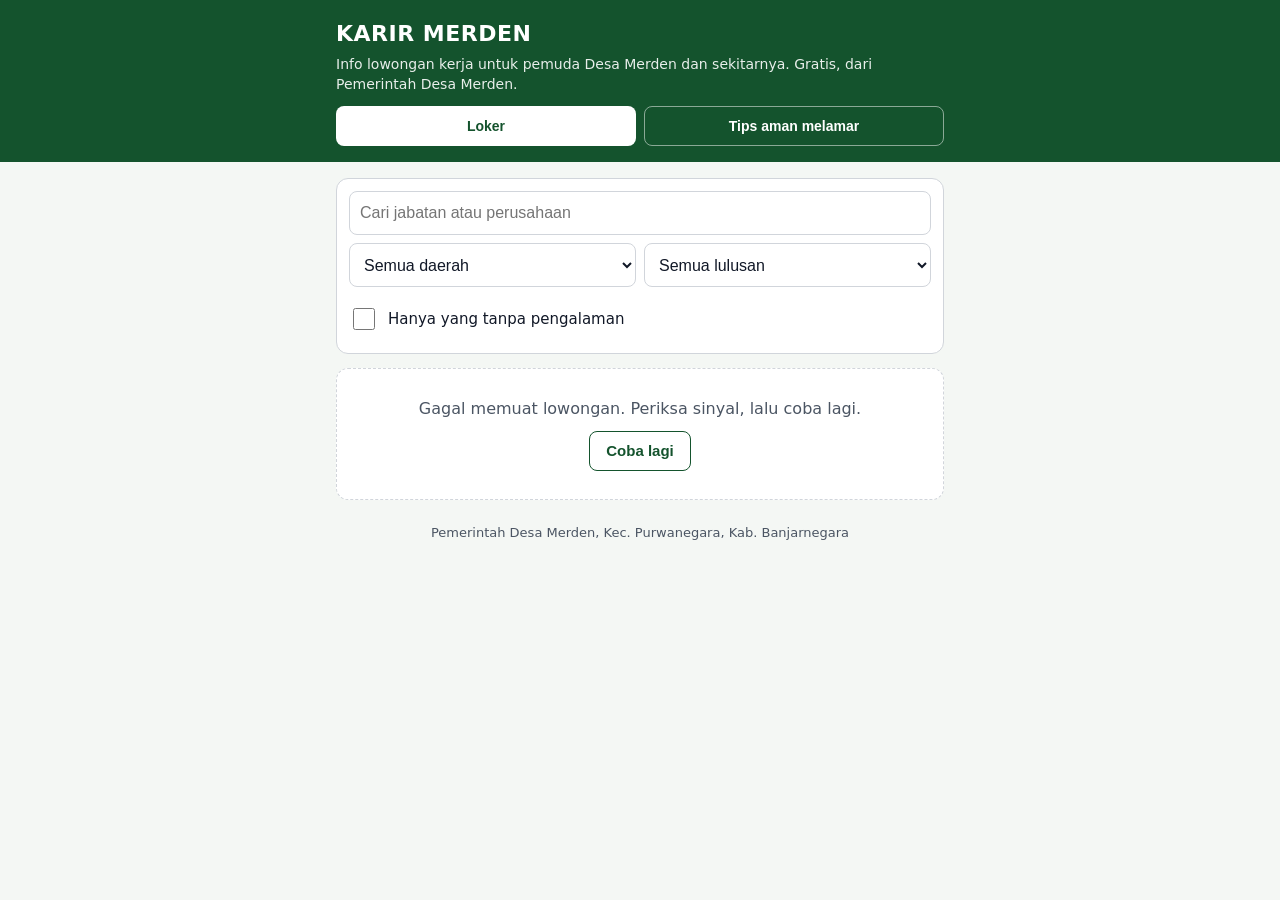
==== index.html @ e1e3664a "Frontend KARIR MERDEN untuk GitHub Pages Halaman statis (index.html, style.css, app.js) yang membaca" ====
<!DOCTYPE html>
<html lang="id">
<head>
  <meta charset="utf-8">
  <meta name="viewport" content="width=device-width, initial-scale=1">
  <title>KARIR MERDEN – Info Loker Pemuda Desa Merden</title>
  <meta name="description" content="Info lowongan kerja untuk pemuda Desa Merden dan sekitarnya. Gratis, dari Pemerintah Desa Merden.">
  <meta name="theme-color" content="#14532d">
  <meta property="og:title" content="KARIR MERDEN – Info Loker Pemuda Desa Merden">
  <meta property="og:description" content="Lowongan kerja Banjarnegara, Purbalingga, Banyumas, dan sekitarnya. Dicek admin desa, gratis.">
  <link rel="stylesheet" href="style.css">
</head>
<body>
  <header>
    <div class="wrap">
      <h1 id="nama">KARIR MERDEN</h1>
      <p>Info lowongan kerja untuk pemuda Desa Merden dan sekitarnya. Gratis, dari Pemerintah Desa Merden.</p>
      <div class="nav">
        <button type="button" id="navLoker" class="on">Loker</button>
        <button type="button" id="navTips">Tips aman melamar</button>
      </div>
    </div>
  </header>

  <main class="wrap">
    <!-- DAFTAR -->
    <section id="vList">
      <div class="filters" role="search">
        <input type="search" id="q" placeholder="Cari jabatan atau perusahaan" aria-label="Cari jabatan atau perusahaan">
        <div class="frow">
          <select id="fKab" aria-label="Kabupaten"><option value="">Semua daerah</option></select>
          <select id="fEdu" aria-label="Lulusan saya"><option value="">Semua lulusan</option></select>
        </div>
        <label class="check"><input type="checkbox" id="fTanpa"> Hanya yang tanpa pengalaman</label>
      </div>
      <div id="count" class="count"></div>
      <div id="list"><div class="loading">Memuat lowongan…</div></div>
    </section>

    <!-- DETAIL -->
    <section id="vDetail" class="hidden">
      <button type="button" class="back" id="backBtn">‹ Kembali ke daftar loker</button>
      <div id="detail"></div>
    </section>

    <!-- TIPS -->
    <section id="vTips" class="hidden">
      <div class="tips">
        <h2>Tips aman melamar kerja</h2>
        <p>Lowongan asli <b>tidak pernah</b> meminta uang dari pelamar. Waspadai 5 ciri lowongan palsu ini:</p>
        <ol>
          <li>Meminta biaya pendaftaran, pelatihan, seragam, medical check-up, atau tiket perjalanan.</li>
          <li>Gaji sangat besar untuk syarat yang sangat mudah.</li>
          <li>Hanya ada nomor WA, tanpa nama perusahaan dan alamat yang jelas.</li>
          <li>Langsung "diterima" tanpa wawancara, lalu didesak cepat transfer.</li>
          <li>Diminta mengirim foto KTP, KK, atau data rekening sebelum ada wawancara resmi.</li>
        </ol>
        <p>Untuk kerja ke luar negeri, pastikan melalui perusahaan penempatan resmi (P3MI) dan cek ke Dinas Tenaga Kerja.</p>
        <p><b>Ragu dengan sebuah lowongan?</b> Tekan tombol "Laporkan lowongan ini" di halaman detail, atau tanyakan ke kantor desa.</p>
        <p><b>Dinas Tenaga Kerja Kabupaten Banjarnegara</b><br>
          Jl. Letjend Suprapto No. 234A Semampir, Banjarnegara<br>
          Telp. (0286) 591012<br>
          Layanan Kartu Kuning (AK-1) tersedia lewat SIAPKerja.</p>
      </div>
    </section>

    <footer>Pemerintah Desa Merden, Kec. Purwanegara, Kab. Banjarnegara</footer>
  </main>

  <script src="config.js"></script>
  <script src="app.js"></script>
</body>
</html>
---- style.css ----
:root {
  --hijau: #14532d; --hijau2: #166534; --hijau-muda: #dcfce7; --latar: #f4f7f4;
  --teks: #111827; --teks2: #4b5563; --garis: #d1d5db; --merah: #b91c1c; --kuning: #fef3c7;
}
* { box-sizing: border-box; }
html, body { margin: 0; background: var(--latar); color: var(--teks);
  font-family: system-ui, -apple-system, "Segoe UI", Roboto, Arial, sans-serif; font-size: 16px; line-height: 1.45; }
a { color: var(--hijau2); }
.wrap { max-width: 640px; margin: 0 auto; padding: 0 16px 40px; }

header { background: var(--hijau); color: #fff; padding: 18px 16px 16px; }
header .wrap { padding-bottom: 0; }
header h1 { margin: 0; font-size: 22px; letter-spacing: .5px; }
header p { margin: 4px 0 0; font-size: 14px; opacity: .9; }
.nav { display: flex; gap: 8px; margin-top: 12px; }
.nav button { flex: 1; min-height: 40px; border: 1px solid rgba(255,255,255,.5); background: transparent; color: #fff;
  border-radius: 8px; font-size: 14px; font-weight: 600; cursor: pointer; }
.nav button.on { background: #fff; color: var(--hijau); }

.filters { background: #fff; border: 1px solid var(--garis); border-radius: 12px; padding: 12px; margin-top: 16px; }
.filters input[type=search], .filters select { width: 100%; min-height: 44px; font-size: 16px; padding: 8px 10px;
  border: 1px solid var(--garis); border-radius: 8px; background: #fff; color: var(--teks); }
.frow { display: flex; gap: 8px; margin-top: 8px; }
.frow > * { flex: 1; min-width: 0; }
.check { display: flex; align-items: center; gap: 10px; margin-top: 10px; min-height: 44px; font-size: 15px; cursor: pointer; }
.check input { width: 22px; height: 22px; accent-color: var(--hijau); }

.count { margin: 14px 2px 8px; color: var(--teks2); font-size: 14px; }
.card { display: block; width: 100%; text-align: left; background: #fff; border: 1px solid var(--garis); border-radius: 14px;
  padding: 14px 16px; margin-bottom: 12px; cursor: pointer; font: inherit; color: inherit;
  box-shadow: 0 1px 2px rgba(17, 24, 39, .06); transition: transform .12s ease, box-shadow .12s ease;
  -webkit-tap-highlight-color: transparent; }
.card:active { transform: scale(.985); background: #f9fafb; box-shadow: none; }
.card .more { margin-top: 10px; padding-top: 10px; border-top: 1px solid #eef0f2; color: var(--hijau2);
  font-size: 15px; font-weight: 600; display: flex; align-items: center; justify-content: space-between; gap: 8px; }
.views { display: inline-flex; align-items: center; gap: 5px; color: var(--teks2); font-size: 14px; font-weight: 400; white-space: nowrap; }
.views svg { width: 16px; height: 16px; flex: none; }
.detail .views { margin-top: 8px; font-size: 15px; }
.card h2 { margin: 0; font-size: 17px; line-height: 1.3; }
.card .co { margin-top: 2px; color: var(--teks2); }
.card .meta { margin-top: 6px; font-size: 15px; }
.card .gaji { margin-top: 4px; font-weight: 600; color: var(--hijau2); }
.card .gaji.none { font-weight: 400; color: var(--teks2); }
.badges { display: flex; flex-wrap: wrap; gap: 6px; margin-top: 8px; }
.badge { font-size: 13px; padding: 2px 8px; border-radius: 999px; border: 1px solid var(--garis); background: #f9fafb; }
.badge.baru { background: var(--hijau-muda); border-color: #86efac; color: var(--hijau); }
.badge.tutup { background: var(--kuning); border-color: #fcd34d; color: #92400e; }

.detail { background: #fff; border: 1px solid var(--garis); border-radius: 12px; padding: 16px; margin-top: 16px; }
.back { min-height: 44px; border: 0; background: none; color: var(--hijau2); font-size: 16px; font-weight: 600; padding: 0; cursor: pointer; margin-top: 10px; }
.detail h2 { margin: 0; font-size: 21px; line-height: 1.3; }
.detail .co { color: var(--teks2); margin-top: 2px; font-size: 17px; }
dl { margin: 14px 0 0; display: grid; grid-template-columns: 120px 1fr; gap: 6px 10px; }
dt { color: var(--teks2); font-size: 15px; }
dd { margin: 0; font-weight: 600; overflow-wrap: anywhere; }
.sec { margin-top: 16px; }
.sec h3 { margin: 0 0 6px; font-size: 16px; }
.ringkas { white-space: pre-line; }
.sumber { margin-top: 16px; padding: 10px 12px; border-radius: 8px; background: #f9fafb; border: 1px solid var(--garis); font-size: 15px; overflow-wrap: anywhere; }
.sumber b { color: var(--hijau); }
.actions { display: grid; gap: 10px; margin-top: 16px; }
.btn { display: flex; align-items: center; justify-content: center; min-height: 48px; border-radius: 10px; font-size: 16px; font-weight: 700;
  text-decoration: none; border: 0; cursor: pointer; padding: 0 12px; text-align: center; }
.btn.lamar { background: var(--hijau); color: #fff; }
.btn.share { background: #fff; color: var(--hijau); border: 2px solid var(--hijau); }
.btn.lapor { background: #fff; color: var(--merah); border: 1px solid #fca5a5; min-height: 44px; font-size: 15px; font-weight: 600; }
.note { margin-top: 14px; font-size: 14px; color: var(--teks2); }
.note strong { color: var(--merah); }

.empty, .loading, .error { text-align: center; padding: 28px 12px; color: var(--teks2); background: #fff;
  border: 1px dashed var(--garis); border-radius: 12px; margin-top: 12px; }
.error button { margin-top: 10px; min-height: 40px; padding: 0 16px; border-radius: 8px; border: 1px solid var(--hijau);
  background: #fff; color: var(--hijau); font-weight: 600; font-size: 15px; cursor: pointer; }
.tips { background: #fff; border: 1px solid var(--garis); border-radius: 12px; padding: 16px; margin-top: 16px; }
.tips h2 { margin: 0 0 8px; font-size: 20px; }
.tips ol { padding-left: 22px; margin: 8px 0; }
.tips li { margin-bottom: 8px; }
footer { text-align: center; font-size: 13px; color: var(--teks2); margin-top: 24px; }
.hidden { display: none !important; }
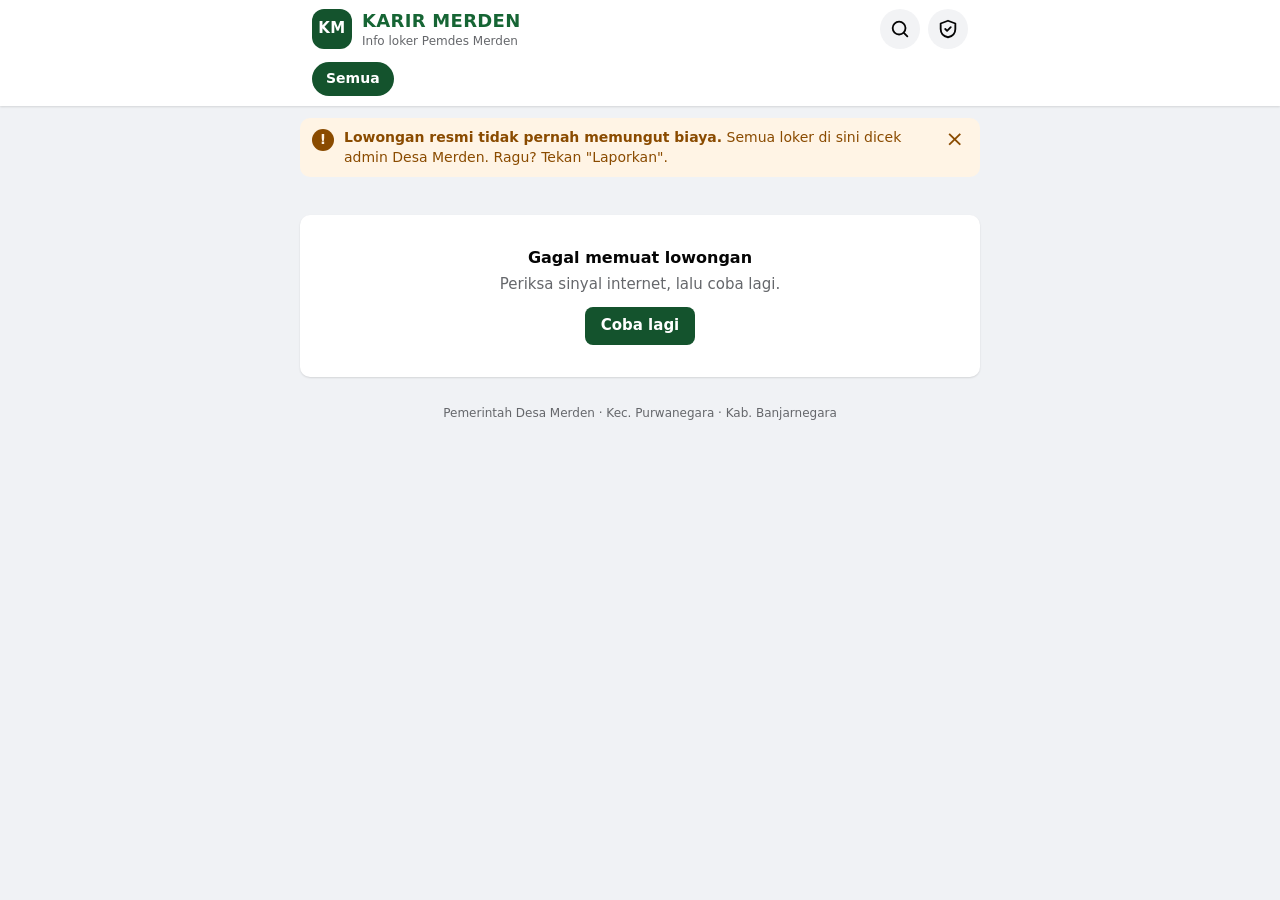
==== commit bb5e0c77: "Tampilan feed ala media sosial dengan foto flyer - Kartu posting: avatar perusahaan, info singkat (l" ====
--- a/index.html
+++ b/index.html
@@ -2,50 +2,69 @@
 <html lang="id">
 <head>
   <meta charset="utf-8">
-  <meta name="viewport" content="width=device-width, initial-scale=1">
+  <meta name="viewport" content="width=device-width, initial-scale=1, viewport-fit=cover">
   <title>KARIR MERDEN – Info Loker Pemuda Desa Merden</title>
   <meta name="description" content="Info lowongan kerja untuk pemuda Desa Merden dan sekitarnya. Gratis, dari Pemerintah Desa Merden.">
-  <meta name="theme-color" content="#14532d">
+  <meta name="theme-color" content="#ffffff" media="(prefers-color-scheme: light)">
+  <meta name="theme-color" content="#18191a" media="(prefers-color-scheme: dark)">
   <meta property="og:title" content="KARIR MERDEN – Info Loker Pemuda Desa Merden">
-  <meta property="og:description" content="Lowongan kerja Banjarnegara, Purbalingga, Banyumas, dan sekitarnya. Dicek admin desa, gratis.">
+  <meta property="og:description" content="Lowongan kerja Banjarnegara, Purbalingga, Banyumas, Kebumen, dan sekitarnya. Dicek admin desa, gratis.">
+  <link rel="icon" href="data:image/svg+xml,%3Csvg xmlns='http://www.w3.org/2000/svg' viewBox='0 0 64 64'%3E%3Crect width='64' height='64' rx='14' fill='%2314532d'/%3E%3Ctext x='32' y='42' font-family='Arial' font-weight='700' font-size='26' fill='white' text-anchor='middle'%3EKM%3C/text%3E%3C/svg%3E">
   <link rel="stylesheet" href="style.css">
 </head>
 <body>
-  <header>
-    <div class="wrap">
-      <h1 id="nama">KARIR MERDEN</h1>
-      <p>Info lowongan kerja untuk pemuda Desa Merden dan sekitarnya. Gratis, dari Pemerintah Desa Merden.</p>
-      <div class="nav">
-        <button type="button" id="navLoker" class="on">Loker</button>
-        <button type="button" id="navTips">Tips aman melamar</button>
+  <header class="topbar">
+    <div class="topbar-in">
+      <button type="button" class="icon-btn back hidden" id="backBtn" aria-label="Kembali ke daftar loker">
+        <svg viewBox="0 0 24 24" aria-hidden="true"><path d="M15 18l-6-6 6-6"/></svg>
+      </button>
+      <a class="brand" href="./" id="brandLink">
+        <span class="logo" aria-hidden="true">KM</span>
+        <span class="brand-text"><b id="nama">KARIR MERDEN</b><small>Info loker Pemdes Merden</small></span>
+      </a>
+      <div class="top-actions">
+        <button type="button" class="icon-btn" id="searchBtn" aria-label="Cari dan saring lowongan" aria-expanded="false" aria-controls="filterPanel">
+          <svg viewBox="0 0 24 24" aria-hidden="true"><circle cx="11" cy="11" r="7"/><path d="M20 20l-3.5-3.5"/></svg>
+        </button>
+        <button type="button" class="icon-btn" id="tipsBtn" aria-label="Tips aman melamar">
+          <svg viewBox="0 0 24 24" aria-hidden="true"><path d="M12 3l8 3v6c0 5-3.5 8-8 9-4.5-1-8-4-8-9V6l8-3z"/><path d="M9 12l2 2 4-4"/></svg>
+        </button>
       </div>
     </div>
+    <div class="filter-panel hidden" id="filterPanel">
+      <div class="search-box">
+        <svg viewBox="0 0 24 24" aria-hidden="true"><circle cx="11" cy="11" r="7"/><path d="M20 20l-3.5-3.5"/></svg>
+        <input type="search" id="q" placeholder="Cari jabatan atau perusahaan" aria-label="Cari jabatan atau perusahaan" autocomplete="off">
+      </div>
+      <div class="frow">
+        <select id="fEdu" aria-label="Lulusan saya"><option value="">Semua lulusan</option></select>
+        <label class="switch"><input type="checkbox" id="fTanpa"><span>Tanpa pengalaman</span></label>
+      </div>
+    </div>
+    <nav class="chips" id="chips" aria-label="Pilih daerah"></nav>
   </header>
 
-  <main class="wrap">
+  <main class="feed" id="main">
     <!-- DAFTAR -->
     <section id="vList">
-      <div class="filters" role="search">
-        <input type="search" id="q" placeholder="Cari jabatan atau perusahaan" aria-label="Cari jabatan atau perusahaan">
-        <div class="frow">
-          <select id="fKab" aria-label="Kabupaten"><option value="">Semua daerah</option></select>
-          <select id="fEdu" aria-label="Lulusan saya"><option value="">Semua lulusan</option></select>
-        </div>
-        <label class="check"><input type="checkbox" id="fTanpa"> Hanya yang tanpa pengalaman</label>
+      <div class="notice" id="notice">
+        <span class="notice-ic" aria-hidden="true">!</span>
+        <p><b>Lowongan resmi tidak pernah memungut biaya.</b> Semua loker di sini dicek admin Desa Merden. Ragu? Tekan "Laporkan".</p>
+        <button type="button" class="notice-x" id="noticeX" aria-label="Tutup pengumuman">×</button>
       </div>
-      <div id="count" class="count"></div>
-      <div id="list"><div class="loading">Memuat lowongan…</div></div>
+      <div class="count" id="count" aria-live="polite"></div>
+      <div id="list"></div>
+      <div id="sentinel" aria-hidden="true"></div>
     </section>
 
     <!-- DETAIL -->
     <section id="vDetail" class="hidden">
-      <button type="button" class="back" id="backBtn">‹ Kembali ke daftar loker</button>
       <div id="detail"></div>
     </section>
 
     <!-- TIPS -->
     <section id="vTips" class="hidden">
-      <div class="tips">
+      <article class="post tips">
         <h2>Tips aman melamar kerja</h2>
         <p>Lowongan asli <b>tidak pernah</b> meminta uang dari pelamar. Waspadai 5 ciri lowongan palsu ini:</p>
         <ol>
@@ -56,16 +75,24 @@
           <li>Diminta mengirim foto KTP, KK, atau data rekening sebelum ada wawancara resmi.</li>
         </ol>
         <p>Untuk kerja ke luar negeri, pastikan melalui perusahaan penempatan resmi (P3MI) dan cek ke Dinas Tenaga Kerja.</p>
-        <p><b>Ragu dengan sebuah lowongan?</b> Tekan tombol "Laporkan lowongan ini" di halaman detail, atau tanyakan ke kantor desa.</p>
-        <p><b>Dinas Tenaga Kerja Kabupaten Banjarnegara</b><br>
+        <p><b>Ragu dengan sebuah lowongan?</b> Tekan tombol "Laporkan" di lowongan itu, atau tanyakan ke kantor desa.</p>
+        <div class="infobox"><b>Dinas Tenaga Kerja Kabupaten Banjarnegara</b><br>
           Jl. Letjend Suprapto No. 234A Semampir, Banjarnegara<br>
           Telp. (0286) 591012<br>
-          Layanan Kartu Kuning (AK-1) tersedia lewat SIAPKerja.</p>
-      </div>
+          Layanan Kartu Kuning (AK-1) tersedia lewat SIAPKerja.</div>
+      </article>
     </section>
 
-    <footer>Pemerintah Desa Merden, Kec. Purwanegara, Kab. Banjarnegara</footer>
+    <footer>Pemerintah Desa Merden · Kec. Purwanegara · Kab. Banjarnegara</footer>
   </main>
+
+  <!-- FOTO DIPERBESAR -->
+  <div class="lightbox hidden" id="lightbox" role="dialog" aria-modal="true" aria-label="Foto flyer">
+    <button type="button" class="lb-x" id="lbClose" aria-label="Tutup foto">×</button>
+    <img id="lbImg" alt="">
+  </div>
+
+  <div class="toast hidden" id="toast" role="status"></div>
 
   <script src="config.js"></script>
   <script src="app.js"></script>
--- a/style.css
+++ b/style.css
@@ -1,79 +1,157 @@
+/* KARIR MERDEN — tampilan feed */
 :root {
-  --hijau: #14532d; --hijau2: #166534; --hijau-muda: #dcfce7; --latar: #f4f7f4;
-  --teks: #111827; --teks2: #4b5563; --garis: #d1d5db; --merah: #b91c1c; --kuning: #fef3c7;
+  --bg: #f0f2f5; --card: #ffffff; --line: #e4e6eb; --line2: #ced0d4;
+  --text: #050505; --text2: #65676b; --hover: #f2f3f5;
+  --brand: #14532d; --brand2: #166534; --brand-soft: #e7f5ec; --brand-on: #ffffff;
+  --warn-bg: #fff4e5; --warn-tx: #8a4b00; --danger: #c0262d; --danger-soft: #fdecec;
+  --media-bg: #f0f2f5; --shadow: 0 1px 2px rgba(0, 0, 0, .12);
+  --radius: 10px;
+  color-scheme: light;
 }
+@media (prefers-color-scheme: dark) {
+  :root:not([data-theme="light"]) {
+    --bg: #18191a; --card: #242526; --line: #3a3b3c; --line2: #4e4f50;
+    --text: #e4e6eb; --text2: #b0b3b8; --hover: #3a3b3c;
+    --brand: #2f9e5b; --brand2: #4cc27a; --brand-soft: #1f3a2a; --brand-on: #ffffff;
+    --warn-bg: #3a2c12; --warn-tx: #f4c47a; --danger: #f2777a; --danger-soft: #3d2324;
+    --media-bg: #18191a; --shadow: 0 1px 2px rgba(0, 0, 0, .4);
+    color-scheme: dark;
+  }
+}
+:root[data-theme="dark"] {
+  --bg: #18191a; --card: #242526; --line: #3a3b3c; --line2: #4e4f50;
+  --text: #e4e6eb; --text2: #b0b3b8; --hover: #3a3b3c;
+  --brand: #2f9e5b; --brand2: #4cc27a; --brand-soft: #1f3a2a; --brand-on: #ffffff;
+  --warn-bg: #3a2c12; --warn-tx: #f4c47a; --danger: #f2777a; --danger-soft: #3d2324;
+  --media-bg: #18191a; --shadow: 0 1px 2px rgba(0, 0, 0, .4);
+  color-scheme: dark;
+}
+
 * { box-sizing: border-box; }
-html, body { margin: 0; background: var(--latar); color: var(--teks);
-  font-family: system-ui, -apple-system, "Segoe UI", Roboto, Arial, sans-serif; font-size: 16px; line-height: 1.45; }
-a { color: var(--hijau2); }
-.wrap { max-width: 640px; margin: 0 auto; padding: 0 16px 40px; }
+html, body { margin: 0; }
+body { background: var(--bg); color: var(--text); font: 15px/1.4 system-ui, -apple-system, "Segoe UI", Roboto, Arial, sans-serif;
+  -webkit-font-smoothing: antialiased; -webkit-tap-highlight-color: transparent; }
+a { color: var(--brand2); }
+button { font: inherit; color: inherit; }
+svg { width: 22px; height: 22px; fill: none; stroke: currentColor; stroke-width: 2; stroke-linecap: round; stroke-linejoin: round; flex: none; }
+.hidden { display: none !important; }
 
-header { background: var(--hijau); color: #fff; padding: 18px 16px 16px; }
-header .wrap { padding-bottom: 0; }
-header h1 { margin: 0; font-size: 22px; letter-spacing: .5px; }
-header p { margin: 4px 0 0; font-size: 14px; opacity: .9; }
-.nav { display: flex; gap: 8px; margin-top: 12px; }
-.nav button { flex: 1; min-height: 40px; border: 1px solid rgba(255,255,255,.5); background: transparent; color: #fff;
-  border-radius: 8px; font-size: 14px; font-weight: 600; cursor: pointer; }
-.nav button.on { background: #fff; color: var(--hijau); }
+/* ---------- Bilah atas ---------- */
+.topbar { position: sticky; top: 0; z-index: 20; background: var(--card); box-shadow: var(--shadow); }
+.topbar-in { max-width: 680px; margin: 0 auto; display: flex; align-items: center; gap: 8px; padding: 8px 12px; min-height: 56px; }
+.brand { display: flex; align-items: center; gap: 10px; text-decoration: none; color: var(--text); min-width: 0; flex: 1; }
+.logo { width: 40px; height: 40px; border-radius: 12px; background: var(--brand); color: #fff; display: grid; place-items: center;
+  font-weight: 800; letter-spacing: .5px; flex: none; }
+.brand-text { display: flex; flex-direction: column; min-width: 0; }
+.brand-text b { font-size: 18px; letter-spacing: .3px; color: var(--brand2); white-space: nowrap; }
+.brand-text small { color: var(--text2); font-size: 12px; white-space: nowrap; overflow: hidden; text-overflow: ellipsis; }
+.top-actions { display: flex; gap: 8px; }
+.icon-btn { width: 40px; height: 40px; border-radius: 50%; border: 0; background: var(--hover); display: grid; place-items: center; cursor: pointer; }
+.icon-btn[aria-expanded="true"], .icon-btn.on { background: var(--brand-soft); color: var(--brand2); }
+.icon-btn.back { background: none; }
 
-.filters { background: #fff; border: 1px solid var(--garis); border-radius: 12px; padding: 12px; margin-top: 16px; }
-.filters input[type=search], .filters select { width: 100%; min-height: 44px; font-size: 16px; padding: 8px 10px;
-  border: 1px solid var(--garis); border-radius: 8px; background: #fff; color: var(--teks); }
-.frow { display: flex; gap: 8px; margin-top: 8px; }
-.frow > * { flex: 1; min-width: 0; }
-.check { display: flex; align-items: center; gap: 10px; margin-top: 10px; min-height: 44px; font-size: 15px; cursor: pointer; }
-.check input { width: 22px; height: 22px; accent-color: var(--hijau); }
+.filter-panel { max-width: 680px; margin: 0 auto; padding: 0 12px 8px; }
+.search-box { display: flex; align-items: center; gap: 8px; background: var(--hover); border-radius: 999px; padding: 0 14px; height: 42px; color: var(--text2); }
+.search-box input { flex: 1; min-width: 0; border: 0; background: transparent; color: var(--text); font-size: 16px; outline: none; height: 100%; }
+.frow { display: flex; gap: 8px; margin-top: 8px; align-items: center; }
+.frow select { flex: 1; min-width: 0; height: 40px; border-radius: 8px; border: 1px solid var(--line2); background: var(--card); color: var(--text); font-size: 15px; padding: 0 8px; }
+.switch { display: inline-flex; align-items: center; gap: 8px; height: 40px; padding: 0 12px; border-radius: 8px; border: 1px solid var(--line2);
+  cursor: pointer; white-space: nowrap; font-size: 14px; }
+.switch input { width: 18px; height: 18px; accent-color: var(--brand); margin: 0; }
 
-.count { margin: 14px 2px 8px; color: var(--teks2); font-size: 14px; }
-.card { display: block; width: 100%; text-align: left; background: #fff; border: 1px solid var(--garis); border-radius: 14px;
-  padding: 14px 16px; margin-bottom: 12px; cursor: pointer; font: inherit; color: inherit;
-  box-shadow: 0 1px 2px rgba(17, 24, 39, .06); transition: transform .12s ease, box-shadow .12s ease;
-  -webkit-tap-highlight-color: transparent; }
-.card:active { transform: scale(.985); background: #f9fafb; box-shadow: none; }
-.card .more { margin-top: 10px; padding-top: 10px; border-top: 1px solid #eef0f2; color: var(--hijau2);
-  font-size: 15px; font-weight: 600; display: flex; align-items: center; justify-content: space-between; gap: 8px; }
-.views { display: inline-flex; align-items: center; gap: 5px; color: var(--teks2); font-size: 14px; font-weight: 400; white-space: nowrap; }
-.views svg { width: 16px; height: 16px; flex: none; }
-.detail .views { margin-top: 8px; font-size: 15px; }
-.card h2 { margin: 0; font-size: 17px; line-height: 1.3; }
-.card .co { margin-top: 2px; color: var(--teks2); }
-.card .meta { margin-top: 6px; font-size: 15px; }
-.card .gaji { margin-top: 4px; font-weight: 600; color: var(--hijau2); }
-.card .gaji.none { font-weight: 400; color: var(--teks2); }
-.badges { display: flex; flex-wrap: wrap; gap: 6px; margin-top: 8px; }
-.badge { font-size: 13px; padding: 2px 8px; border-radius: 999px; border: 1px solid var(--garis); background: #f9fafb; }
-.badge.baru { background: var(--hijau-muda); border-color: #86efac; color: var(--hijau); }
-.badge.tutup { background: var(--kuning); border-color: #fcd34d; color: #92400e; }
+.chips { max-width: 680px; margin: 0 auto; display: flex; gap: 8px; overflow-x: auto; padding: 4px 12px 10px; scrollbar-width: none; }
+.chips::-webkit-scrollbar { display: none; }
+.chip { flex: none; height: 34px; padding: 0 14px; border-radius: 999px; border: 0; background: var(--hover); color: var(--text);
+  font-weight: 600; font-size: 14px; cursor: pointer; }
+.chip.on { background: var(--brand); color: var(--brand-on); }
 
-.detail { background: #fff; border: 1px solid var(--garis); border-radius: 12px; padding: 16px; margin-top: 16px; }
-.back { min-height: 44px; border: 0; background: none; color: var(--hijau2); font-size: 16px; font-weight: 600; padding: 0; cursor: pointer; margin-top: 10px; }
-.detail h2 { margin: 0; font-size: 21px; line-height: 1.3; }
-.detail .co { color: var(--teks2); margin-top: 2px; font-size: 17px; }
-dl { margin: 14px 0 0; display: grid; grid-template-columns: 120px 1fr; gap: 6px 10px; }
-dt { color: var(--teks2); font-size: 15px; }
-dd { margin: 0; font-weight: 600; overflow-wrap: anywhere; }
-.sec { margin-top: 16px; }
-.sec h3 { margin: 0 0 6px; font-size: 16px; }
-.ringkas { white-space: pre-line; }
-.sumber { margin-top: 16px; padding: 10px 12px; border-radius: 8px; background: #f9fafb; border: 1px solid var(--garis); font-size: 15px; overflow-wrap: anywhere; }
-.sumber b { color: var(--hijau); }
-.actions { display: grid; gap: 10px; margin-top: 16px; }
-.btn { display: flex; align-items: center; justify-content: center; min-height: 48px; border-radius: 10px; font-size: 16px; font-weight: 700;
-  text-decoration: none; border: 0; cursor: pointer; padding: 0 12px; text-align: center; }
-.btn.lamar { background: var(--hijau); color: #fff; }
-.btn.share { background: #fff; color: var(--hijau); border: 2px solid var(--hijau); }
-.btn.lapor { background: #fff; color: var(--merah); border: 1px solid #fca5a5; min-height: 44px; font-size: 15px; font-weight: 600; }
-.note { margin-top: 14px; font-size: 14px; color: var(--teks2); }
-.note strong { color: var(--merah); }
+/* ---------- Feed ---------- */
+.feed { max-width: 680px; margin: 0 auto; padding: 12px 0 32px; }
+.count { color: var(--text2); font-size: 13px; margin: 2px 16px 8px; min-height: 18px; }
+.notice { display: flex; gap: 10px; align-items: flex-start; background: var(--warn-bg); color: var(--warn-tx); border-radius: var(--radius);
+  padding: 10px 12px; margin: 0 12px 12px; font-size: 14px; }
+.notice p { margin: 0; flex: 1; }
+.notice-ic { width: 22px; height: 22px; border-radius: 50%; background: var(--warn-tx); color: var(--warn-bg); display: grid; place-items: center;
+  font-weight: 800; font-size: 14px; flex: none; margin-top: 1px; }
+.notice-x { border: 0; background: none; color: inherit; font-size: 22px; line-height: 1; cursor: pointer; padding: 0 4px; }
 
-.empty, .loading, .error { text-align: center; padding: 28px 12px; color: var(--teks2); background: #fff;
-  border: 1px dashed var(--garis); border-radius: 12px; margin-top: 12px; }
-.error button { margin-top: 10px; min-height: 40px; padding: 0 16px; border-radius: 8px; border: 1px solid var(--hijau);
-  background: #fff; color: var(--hijau); font-weight: 600; font-size: 15px; cursor: pointer; }
-.tips { background: #fff; border: 1px solid var(--garis); border-radius: 12px; padding: 16px; margin-top: 16px; }
+.post { background: var(--card); box-shadow: var(--shadow); margin: 0 0 12px; overflow: hidden; }
+@media (min-width: 700px) { .post, .notice { border-radius: var(--radius); margin-left: 0; margin-right: 0; } }
+.post-h { display: flex; gap: 10px; align-items: center; padding: 12px 16px 0; }
+.ava { width: 40px; height: 40px; border-radius: 50%; display: grid; place-items: center; color: #fff; font-weight: 700; font-size: 15px; flex: none; }
+.post-h .who { min-width: 0; flex: 1; }
+.post-h .co { font-weight: 600; font-size: 15px; display: flex; align-items: center; gap: 4px; min-width: 0; }
+.post-h .co span { white-space: nowrap; overflow: hidden; text-overflow: ellipsis; }
+.post-h .co svg { width: 16px; height: 16px; color: var(--brand2); stroke-width: 2.5; }
+.post-h .sub { color: var(--text2); font-size: 13px; }
+.post-b { padding: 10px 16px 12px; }
+.post-b h2 { margin: 0 0 8px; font-size: 18px; line-height: 1.3; }
+.facts { display: flex; flex-wrap: wrap; gap: 6px; margin-bottom: 8px; }
+.fact { display: inline-flex; align-items: center; gap: 5px; font-size: 13px; padding: 4px 10px; border-radius: 999px; background: var(--hover); color: var(--text); }
+.fact svg { width: 15px; height: 15px; color: var(--text2); }
+.fact.money { background: var(--brand-soft); color: var(--brand2); font-weight: 600; }
+.fact.money svg { color: var(--brand2); }
+.fact.hot { background: var(--danger-soft); color: var(--danger); font-weight: 600; }
+.fact.hot svg { color: var(--danger); }
+.fact.new { background: var(--brand); color: #fff; font-weight: 700; }
+.ring { margin: 0; padding-left: 18px; }
+.ring li { margin: 2px 0; }
+.ring.clamp { max-height: 4.4em; overflow: hidden; -webkit-mask-image: linear-gradient(#000 60%, transparent); mask-image: linear-gradient(#000 60%, transparent); }
+.more-btn { border: 0; background: none; color: var(--text2); font-weight: 600; padding: 2px 0; cursor: pointer; }
+
+.media { display: block; width: 100%; border: 0; padding: 0; background: var(--media-bg); cursor: zoom-in; border-top: 1px solid var(--line); border-bottom: 1px solid var(--line); }
+.media img { display: block; width: 100%; height: auto; max-height: 680px; object-fit: contain; min-height: 160px; }
+
+.stats { display: flex; justify-content: space-between; gap: 8px; padding: 8px 16px; color: var(--text2); font-size: 13px; }
+.stats span { display: inline-flex; align-items: center; gap: 5px; }
+.stats svg { width: 15px; height: 15px; }
+.actions { display: grid; grid-template-columns: repeat(3, 1fr); border-top: 1px solid var(--line); margin: 0 12px; padding: 4px 0; }
+.act { display: flex; align-items: center; justify-content: center; gap: 6px; height: 40px; border: 0; background: none; border-radius: 6px;
+  color: var(--text2); font-weight: 600; font-size: 14px; cursor: pointer; text-decoration: none; }
+.act:hover { background: var(--hover); }
+.act svg { width: 20px; height: 20px; }
+.act.primary { color: var(--brand2); }
+
+/* ---------- Detail ---------- */
+.dl { display: grid; grid-template-columns: 110px 1fr; gap: 8px 10px; margin: 12px 0 0; padding: 12px; border-radius: 8px; background: var(--hover); font-size: 14px; }
+.dl dt { color: var(--text2); margin: 0; }
+.dl dd { margin: 0; font-weight: 600; overflow-wrap: anywhere; }
+.infobox { margin-top: 12px; padding: 10px 12px; border-radius: 8px; border: 1px solid var(--line); font-size: 14px; overflow-wrap: anywhere; }
+.infobox b { color: var(--brand2); }
+.big-actions { display: grid; gap: 8px; padding: 0 16px 16px; }
+.btn { display: flex; align-items: center; justify-content: center; gap: 8px; min-height: 46px; border-radius: 8px; border: 0; font-weight: 700;
+  font-size: 15px; text-decoration: none; cursor: pointer; padding: 0 12px; text-align: center; }
+.btn.lamar { background: var(--brand); color: #fff; }
+.btn.share { background: var(--hover); color: var(--text); }
+.btn.lapor { background: none; color: var(--danger); border: 1px solid var(--line2); min-height: 42px; font-weight: 600; }
+.legal { margin: 0; padding: 0 16px 16px; font-size: 13px; color: var(--text2); }
+.legal strong { color: var(--danger); }
+
+/* ---------- Status ---------- */
+.empty { text-align: center; padding: 32px 16px; color: var(--text2); }
+.empty b { display: block; color: var(--text); font-size: 16px; margin-bottom: 4px; }
+.empty button { margin-top: 12px; height: 38px; padding: 0 16px; border-radius: 8px; border: 0; background: var(--brand); color: #fff; font-weight: 600; cursor: pointer; }
+.skel { padding: 12px 16px 16px; }
+.sk { background: var(--hover); border-radius: 6px; animation: pulse 1.2s ease-in-out infinite; }
+.sk-row { display: flex; gap: 10px; align-items: center; }
+.sk-ava { width: 40px; height: 40px; border-radius: 50%; }
+.sk-line { height: 12px; margin-top: 8px; }
+.sk-media { height: 220px; margin-top: 12px; border-radius: 0; }
+@keyframes pulse { 50% { opacity: .5; } }
+@media (prefers-reduced-motion: reduce) { .sk { animation: none; } }
+
+.tips { padding: 16px; }
 .tips h2 { margin: 0 0 8px; font-size: 20px; }
-.tips ol { padding-left: 22px; margin: 8px 0; }
-.tips li { margin-bottom: 8px; }
-footer { text-align: center; font-size: 13px; color: var(--teks2); margin-top: 24px; }
-.hidden { display: none !important; }
+.tips ol { padding-left: 22px; }
+.tips li { margin-bottom: 6px; }
+footer { text-align: center; color: var(--text2); font-size: 12px; padding: 16px; }
+
+/* ---------- Foto diperbesar ---------- */
+.lightbox { position: fixed; inset: 0; z-index: 50; background: rgba(0, 0, 0, .92); display: flex; align-items: center; justify-content: center;
+  overflow: auto; touch-action: pinch-zoom; }
+.lightbox img { max-width: 100%; max-height: 100%; object-fit: contain; }
+.lb-x { position: fixed; top: 12px; right: 12px; width: 44px; height: 44px; border-radius: 50%; border: 0; background: rgba(255, 255, 255, .15);
+  color: #fff; font-size: 28px; line-height: 1; cursor: pointer; }
+
+.toast { position: fixed; left: 50%; bottom: 20px; transform: translateX(-50%); z-index: 60; background: #323232; color: #fff;
+  padding: 10px 16px; border-radius: 8px; font-size: 14px; box-shadow: 0 4px 12px rgba(0, 0, 0, .25); max-width: calc(100% - 32px); }
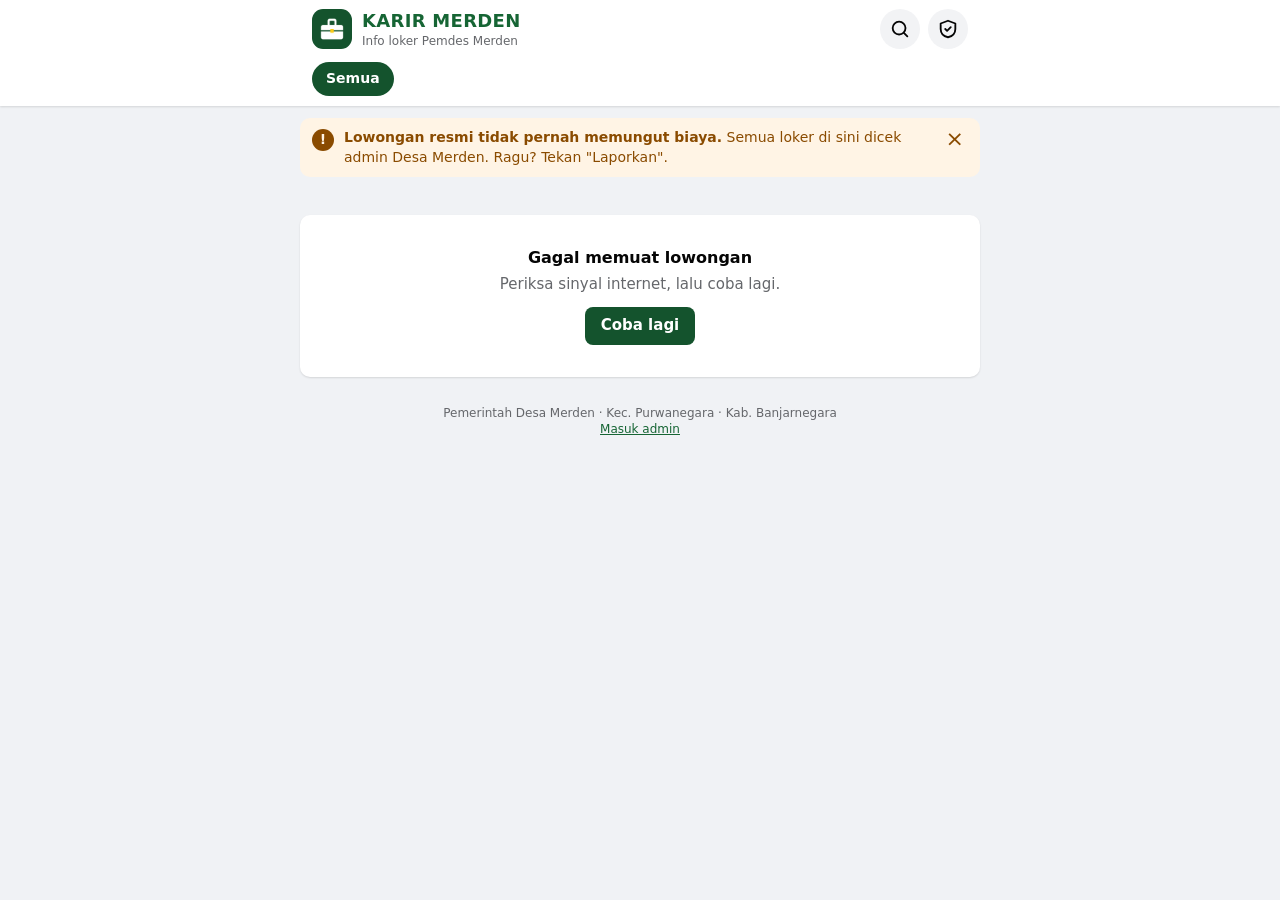
==== commit c0089015: "PWA, halaman admin HP, dan tampilan ala Facebook/Instagram - PWA: manifest, ikon, service worker (te" ====
--- a/index.html
+++ b/index.html
@@ -6,27 +6,36 @@
   <title>KARIR MERDEN – Info Loker Pemuda Desa Merden</title>
   <meta name="description" content="Info lowongan kerja untuk pemuda Desa Merden dan sekitarnya. Gratis, dari Pemerintah Desa Merden.">
   <meta name="theme-color" content="#ffffff" media="(prefers-color-scheme: light)">
-  <meta name="theme-color" content="#18191a" media="(prefers-color-scheme: dark)">
+  <meta name="theme-color" content="#242526" media="(prefers-color-scheme: dark)">
   <meta property="og:title" content="KARIR MERDEN – Info Loker Pemuda Desa Merden">
   <meta property="og:description" content="Lowongan kerja Banjarnegara, Purbalingga, Banyumas, Kebumen, dan sekitarnya. Dicek admin desa, gratis.">
-  <link rel="icon" href="data:image/svg+xml,%3Csvg xmlns='http://www.w3.org/2000/svg' viewBox='0 0 64 64'%3E%3Crect width='64' height='64' rx='14' fill='%2314532d'/%3E%3Ctext x='32' y='42' font-family='Arial' font-weight='700' font-size='26' fill='white' text-anchor='middle'%3EKM%3C/text%3E%3C/svg%3E">
+  <meta property="og:image" content="icons/icon-512.png">
+  <link rel="manifest" href="manifest.webmanifest">
+  <link rel="icon" type="image/png" sizes="192x192" href="icons/icon-192.png">
+  <link rel="apple-touch-icon" href="icons/apple-touch-icon.png">
+  <meta name="apple-mobile-web-app-capable" content="yes">
+  <meta name="apple-mobile-web-app-title" content="Karir Merden">
+  <meta name="apple-mobile-web-app-status-bar-style" content="default">
   <link rel="stylesheet" href="style.css">
 </head>
 <body>
   <header class="topbar">
     <div class="topbar-in">
-      <button type="button" class="icon-btn back hidden" id="backBtn" aria-label="Kembali ke daftar loker">
+      <button type="button" class="icon-btn back hidden" id="backBtn" aria-label="Kembali">
         <svg viewBox="0 0 24 24" aria-hidden="true"><path d="M15 18l-6-6 6-6"/></svg>
       </button>
       <a class="brand" href="./" id="brandLink">
-        <span class="logo" aria-hidden="true">KM</span>
+        <img class="logo" src="icons/icon-192.png" alt="" width="40" height="40">
         <span class="brand-text"><b id="nama">KARIR MERDEN</b><small>Info loker Pemdes Merden</small></span>
       </a>
       <div class="top-actions">
-        <button type="button" class="icon-btn" id="searchBtn" aria-label="Cari dan saring lowongan" aria-expanded="false" aria-controls="filterPanel">
+        <button type="button" class="pill-btn hidden" data-install>
+          <svg viewBox="0 0 24 24" aria-hidden="true"><path d="M12 3v12"/><path d="M7 10l5 5 5-5"/><path d="M5 21h14"/></svg>Pasang
+        </button>
+        <button type="button" class="icon-btn desk" id="searchBtn" aria-label="Cari dan saring lowongan" aria-expanded="false" aria-controls="filterPanel">
           <svg viewBox="0 0 24 24" aria-hidden="true"><circle cx="11" cy="11" r="7"/><path d="M20 20l-3.5-3.5"/></svg>
         </button>
-        <button type="button" class="icon-btn" id="tipsBtn" aria-label="Tips aman melamar">
+        <button type="button" class="icon-btn desk" id="tipsBtn" aria-label="Tips aman melamar">
           <svg viewBox="0 0 24 24" aria-hidden="true"><path d="M12 3l8 3v6c0 5-3.5 8-8 9-4.5-1-8-4-8-9V6l8-3z"/><path d="M9 12l2 2 4-4"/></svg>
         </button>
       </div>
@@ -47,12 +56,21 @@
   <main class="feed" id="main">
     <!-- DAFTAR -->
     <section id="vList">
+      <div class="stories hidden" id="stories" aria-label="Lowongan terbaru"></div>
+
+      <div class="install-card hidden" data-install-wrap>
+        <img src="icons/icon-192.png" alt="" width="48" height="48">
+        <div><b>Pasang Karir Merden di HP</b><span>Buka loker lebih cepat dari layar utama, tanpa unduh dari Play Store.</span></div>
+        <button type="button" class="btn-sm" data-install>Pasang</button>
+        <button type="button" class="notice-x" data-install-x aria-label="Tutup">×</button>
+      </div>
+
       <div class="notice" id="notice">
         <span class="notice-ic" aria-hidden="true">!</span>
         <p><b>Lowongan resmi tidak pernah memungut biaya.</b> Semua loker di sini dicek admin Desa Merden. Ragu? Tekan "Laporkan".</p>
         <button type="button" class="notice-x" id="noticeX" aria-label="Tutup pengumuman">×</button>
       </div>
-      <div class="count" id="count" aria-live="polite"></div>
+      <h1 class="count" id="count" aria-live="polite"></h1>
       <div id="list"></div>
       <div id="sentinel" aria-hidden="true"></div>
     </section>
@@ -83,8 +101,20 @@
       </article>
     </section>
 
-    <footer>Pemerintah Desa Merden · Kec. Purwanegara · Kab. Banjarnegara</footer>
+    <footer>Pemerintah Desa Merden · Kec. Purwanegara · Kab. Banjarnegara<br><a href="admin.html">Masuk admin</a></footer>
   </main>
+
+  <!-- NAVIGASI BAWAH (HP) -->
+  <nav class="bottom-nav" aria-label="Menu utama">
+    <button type="button" data-nav="list" class="on" aria-label="Beranda">
+      <svg viewBox="0 0 24 24" aria-hidden="true"><path d="M3 11l9-7 9 7"/><path d="M5 10v10h5v-6h4v6h5V10"/></svg><span>Beranda</span></button>
+    <button type="button" data-nav="search" aria-label="Cari">
+      <svg viewBox="0 0 24 24" aria-hidden="true"><circle cx="11" cy="11" r="7"/><path d="M20 20l-3.5-3.5"/></svg><span>Cari</span></button>
+    <button type="button" data-nav="saved" aria-label="Tersimpan">
+      <svg viewBox="0 0 24 24" aria-hidden="true"><path d="M6 3h12v18l-6-4-6 4z"/></svg><span>Tersimpan</span><i class="badge hidden" id="savedBadge"></i></button>
+    <button type="button" data-nav="tips" aria-label="Tips aman">
+      <svg viewBox="0 0 24 24" aria-hidden="true"><path d="M12 3l8 3v6c0 5-3.5 8-8 9-4.5-1-8-4-8-9V6l8-3z"/><path d="M9 12l2 2 4-4"/></svg><span>Tips</span></button>
+  </nav>
 
   <!-- FOTO DIPERBESAR -->
   <div class="lightbox hidden" id="lightbox" role="dialog" aria-modal="true" aria-label="Foto flyer">
@@ -92,9 +122,23 @@
     <img id="lbImg" alt="">
   </div>
 
+  <!-- PETUNJUK PASANG DI IPHONE -->
+  <div class="sheet hidden" id="iosHint" role="dialog" aria-modal="true" aria-label="Cara memasang di iPhone">
+    <div class="sheet-in">
+      <b>Pasang di iPhone / iPad</b>
+      <ol>
+        <li>Tekan tombol <b>Bagikan</b> <svg viewBox="0 0 24 24" aria-hidden="true" style="width:18px;height:18px;vertical-align:-3px"><path d="M12 3v12"/><path d="M7 8l5-5 5 5"/><path d="M5 12v8h14v-8"/></svg> di bawah layar Safari.</li>
+        <li>Pilih <b>Tambah ke Layar Utama</b>.</li>
+        <li>Tekan <b>Tambah</b>.</li>
+      </ol>
+      <button type="button" class="btn lamar" data-ios-x>Mengerti</button>
+    </div>
+  </div>
+
   <div class="toast hidden" id="toast" role="status"></div>
 
   <script src="config.js"></script>
+  <script src="pwa.js"></script>
   <script src="app.js"></script>
 </body>
 </html>
--- a/style.css
+++ b/style.css
@@ -40,7 +40,7 @@
 .topbar { position: sticky; top: 0; z-index: 20; background: var(--card); box-shadow: var(--shadow); }
 .topbar-in { max-width: 680px; margin: 0 auto; display: flex; align-items: center; gap: 8px; padding: 8px 12px; min-height: 56px; }
 .brand { display: flex; align-items: center; gap: 10px; text-decoration: none; color: var(--text); min-width: 0; flex: 1; }
-.logo { width: 40px; height: 40px; border-radius: 12px; background: var(--brand); color: #fff; display: grid; place-items: center;
+.logo { width: 40px; height: 40px; border-radius: 11px; display: block;
   font-weight: 800; letter-spacing: .5px; flex: none; }
 .brand-text { display: flex; flex-direction: column; min-width: 0; }
 .brand-text b { font-size: 18px; letter-spacing: .3px; color: var(--brand2); white-space: nowrap; }
@@ -155,3 +155,53 @@
 
 .toast { position: fixed; left: 50%; bottom: 20px; transform: translateX(-50%); z-index: 60; background: #323232; color: #fff;
   padding: 10px 16px; border-radius: 8px; font-size: 14px; box-shadow: 0 4px 12px rgba(0, 0, 0, .25); max-width: calc(100% - 32px); }
+
+/* ---------- Tambahan: PWA, Stories, navigasi bawah, simpan ---------- */
+.pill-btn { display: inline-flex; align-items: center; gap: 6px; height: 36px; padding: 0 14px; border-radius: 999px; border: 0;
+  background: var(--brand); color: #fff; font-weight: 700; font-size: 14px; cursor: pointer; }
+.pill-btn svg { width: 18px; height: 18px; }
+
+.stories { display: flex; gap: 12px; overflow-x: auto; padding: 4px 12px 12px; scrollbar-width: none; scroll-snap-type: x proximity; }
+.stories::-webkit-scrollbar { display: none; }
+.story { flex: none; width: 74px; border: 0; background: none; padding: 0; cursor: pointer; display: flex; flex-direction: column; align-items: center; gap: 5px;
+  scroll-snap-align: start; color: var(--text); }
+.story .ring-o { width: 68px; height: 68px; border-radius: 50%; padding: 3px; background: var(--line2); display: block; }
+.story.fresh .ring-o { background: conic-gradient(from 210deg, #f59e0b, #ef4444, #d946ef, #22c55e, #f59e0b); }
+.story .ring-o > * { width: 100%; height: 100%; border-radius: 50%; border: 3px solid var(--bg); display: grid; place-items: center; object-fit: cover;
+  background: var(--card); color: #fff; font-weight: 700; font-size: 18px; }
+.story small { font-size: 12px; line-height: 1.2; max-width: 74px; overflow: hidden; text-overflow: ellipsis; white-space: nowrap; }
+
+.install-card { display: flex; align-items: center; gap: 12px; background: var(--card); box-shadow: var(--shadow); padding: 12px; margin: 0 0 12px; }
+.install-card img { border-radius: 12px; flex: none; }
+.install-card div { flex: 1; min-width: 0; display: flex; flex-direction: column; font-size: 13px; color: var(--text2); }
+.install-card b { color: var(--text); font-size: 15px; }
+.install-card .notice-x { color: var(--text2); }
+.btn-sm { height: 34px; padding: 0 14px; border-radius: 8px; border: 0; background: var(--brand); color: #fff; font-weight: 700; cursor: pointer; flex: none; }
+@media (min-width: 700px) { .install-card { border-radius: var(--radius); } }
+
+.post-b[data-open] { cursor: pointer; }
+.post-b[data-open]:focus-visible { outline: 2px solid var(--brand2); outline-offset: -2px; }
+.act.saved, .btn.saved { color: var(--brand2); }
+.act.saved svg, .btn.saved svg { fill: currentColor; }
+.two { display: grid; grid-template-columns: 1fr 1fr; gap: 8px; }
+h1.count { font-weight: 600; }
+
+.bottom-nav { display: none; }
+@media (max-width: 699px) {
+  .top-actions .desk { display: none; }
+  body { padding-bottom: calc(60px + env(safe-area-inset-bottom)); }
+  .bottom-nav { display: grid; grid-template-columns: repeat(4, 1fr); position: fixed; left: 0; right: 0; bottom: 0; z-index: 30;
+    background: var(--card); border-top: 1px solid var(--line); padding-bottom: env(safe-area-inset-bottom); }
+  .bottom-nav button { position: relative; height: 58px; border: 0; background: none; display: flex; flex-direction: column; align-items: center;
+    justify-content: center; gap: 2px; color: var(--text2); font-size: 11px; font-weight: 600; cursor: pointer; }
+  .bottom-nav button.on { color: var(--brand2); }
+  .bottom-nav button.on svg { stroke-width: 2.4; }
+  .bottom-nav button.on::before { content: ""; position: absolute; top: 0; left: 25%; right: 25%; height: 3px; border-radius: 0 0 3px 3px; background: var(--brand2); }
+  .bottom-nav .badge { position: absolute; top: 6px; left: calc(50% + 6px); min-width: 18px; height: 18px; padding: 0 5px; border-radius: 9px;
+    background: var(--danger); color: #fff; font-size: 11px; font-style: normal; display: grid; place-items: center; }
+  .toast { bottom: calc(72px + env(safe-area-inset-bottom)); }
+}
+
+.sheet { position: fixed; inset: 0; z-index: 55; background: rgba(0, 0, 0, .45); display: flex; align-items: flex-end; justify-content: center; }
+.sheet-in { width: 100%; max-width: 480px; background: var(--card); border-radius: 16px 16px 0 0; padding: 18px 18px calc(18px + env(safe-area-inset-bottom)); }
+.sheet-in ol { padding-left: 20px; line-height: 1.7; }
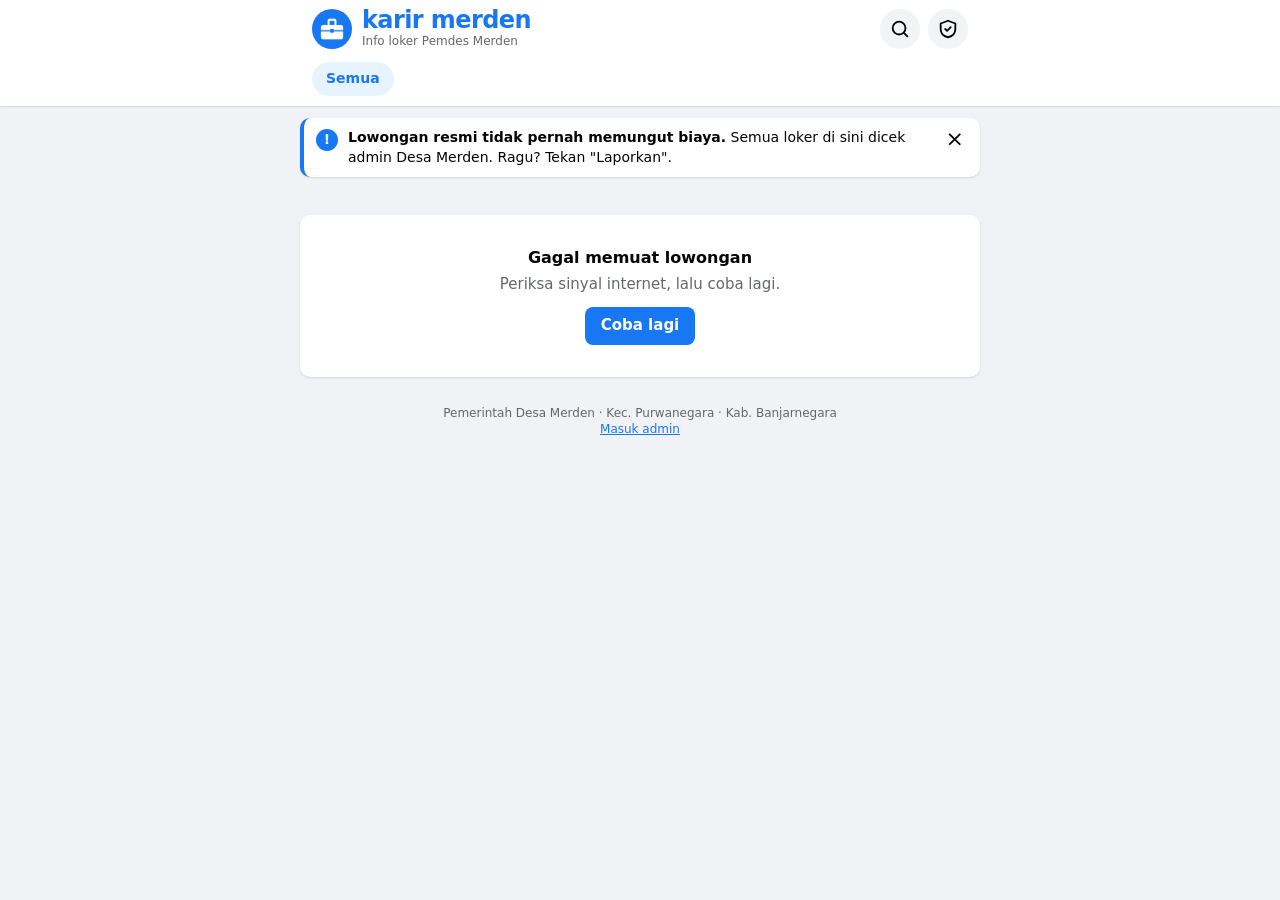
==== commit 265a485b: "Posting bebas foto + caption (tanpa AI) dan tema biru-putih ala Facebook - admin.html: composer sepe" ====
--- a/index.html
+++ b/index.html
@@ -16,7 +16,7 @@
   <meta name="apple-mobile-web-app-capable" content="yes">
   <meta name="apple-mobile-web-app-title" content="Karir Merden">
   <meta name="apple-mobile-web-app-status-bar-style" content="default">
-  <link rel="stylesheet" href="style.css">
+  <link rel="stylesheet" href="style.css?v=20261113d">
 </head>
 <body>
   <header class="topbar">
@@ -137,8 +137,8 @@
 
   <div class="toast hidden" id="toast" role="status"></div>
 
-  <script src="config.js"></script>
-  <script src="pwa.js"></script>
-  <script src="app.js"></script>
+  <script src="config.js?v=20261113d"></script>
+  <script src="pwa.js?v=20261113d"></script>
+  <script src="app.js?v=20261113d"></script>
 </body>
 </html>
--- a/style.css
+++ b/style.css
@@ -1,8 +1,8 @@
-/* KARIR MERDEN — tampilan feed */
+/* KARIR MERDEN — tampilan feed (palet biru-putih ala Facebook) */
 :root {
   --bg: #f0f2f5; --card: #ffffff; --line: #e4e6eb; --line2: #ced0d4;
   --text: #050505; --text2: #65676b; --hover: #f2f3f5;
-  --brand: #14532d; --brand2: #166534; --brand-soft: #e7f5ec; --brand-on: #ffffff;
+  --brand: #1877f2; --brand2: #1877f2; --brand-soft: #e7f3ff; --brand-on: #ffffff;
   --warn-bg: #fff4e5; --warn-tx: #8a4b00; --danger: #c0262d; --danger-soft: #fdecec;
   --media-bg: #f0f2f5; --shadow: 0 1px 2px rgba(0, 0, 0, .12);
   --radius: 10px;
@@ -12,7 +12,7 @@
   :root:not([data-theme="light"]) {
     --bg: #18191a; --card: #242526; --line: #3a3b3c; --line2: #4e4f50;
     --text: #e4e6eb; --text2: #b0b3b8; --hover: #3a3b3c;
-    --brand: #2f9e5b; --brand2: #4cc27a; --brand-soft: #1f3a2a; --brand-on: #ffffff;
+    --brand: #2d88ff; --brand2: #4599ff; --brand-soft: #263951; --brand-on: #ffffff;
     --warn-bg: #3a2c12; --warn-tx: #f4c47a; --danger: #f2777a; --danger-soft: #3d2324;
     --media-bg: #18191a; --shadow: 0 1px 2px rgba(0, 0, 0, .4);
     color-scheme: dark;
@@ -21,7 +21,7 @@
 :root[data-theme="dark"] {
   --bg: #18191a; --card: #242526; --line: #3a3b3c; --line2: #4e4f50;
   --text: #e4e6eb; --text2: #b0b3b8; --hover: #3a3b3c;
-  --brand: #2f9e5b; --brand2: #4cc27a; --brand-soft: #1f3a2a; --brand-on: #ffffff;
+  --brand: #2d88ff; --brand2: #4599ff; --brand-soft: #263951; --brand-on: #ffffff;
   --warn-bg: #3a2c12; --warn-tx: #f4c47a; --danger: #f2777a; --danger-soft: #3d2324;
   --media-bg: #18191a; --shadow: 0 1px 2px rgba(0, 0, 0, .4);
   color-scheme: dark;
@@ -43,7 +43,7 @@
 .logo { width: 40px; height: 40px; border-radius: 11px; display: block;
   font-weight: 800; letter-spacing: .5px; flex: none; }
 .brand-text { display: flex; flex-direction: column; min-width: 0; }
-.brand-text b { font-size: 18px; letter-spacing: .3px; color: var(--brand2); white-space: nowrap; }
+.brand-text b { font-size: 24px; line-height: 1.05; font-weight: 800; letter-spacing: -.6px; color: var(--brand); white-space: nowrap; }
 .brand-text small { color: var(--text2); font-size: 12px; white-space: nowrap; overflow: hidden; text-overflow: ellipsis; }
 .top-actions { display: flex; gap: 8px; }
 .icon-btn { width: 40px; height: 40px; border-radius: 50%; border: 0; background: var(--hover); display: grid; place-items: center; cursor: pointer; }
@@ -205,3 +205,41 @@
 .sheet { position: fixed; inset: 0; z-index: 55; background: rgba(0, 0, 0, .45); display: flex; align-items: flex-end; justify-content: center; }
 .sheet-in { width: 100%; max-width: 480px; background: var(--card); border-radius: 16px 16px 0 0; padding: 18px 18px calc(18px + env(safe-area-inset-bottom)); }
 .sheet-in ol { padding-left: 20px; line-height: 1.7; }
+
+/* ---------- Gaya Facebook: biru-putih ---------- */
+body { font-family: system-ui, -apple-system, "Segoe UI Historic", "Segoe UI", Helvetica, Arial, sans-serif; }
+.brand-text small { font-size: 12px; }
+.chip { background: var(--hover); color: var(--text2); }
+.chip.on { background: var(--brand-soft); color: var(--brand); }
+.icon-btn { color: var(--text); }
+.fact { background: var(--hover); }
+.fact.new { background: var(--brand); color: #fff; }
+.fact.money { background: var(--brand-soft); color: var(--brand); }
+.fact.money svg { color: var(--brand); }
+.post-h .co svg { color: var(--brand); }
+.post-h img.ava { border-radius: 50%; object-fit: cover; }
+.post-h .sub { display: flex; align-items: center; gap: 4px; flex-wrap: wrap; }
+.post-h .sub .globe { width: 12px; height: 12px; stroke-width: 2; color: var(--text2); }
+.post-b.slim { padding: 4px 0 0; }
+.caption { font-size: 15px; line-height: 1.38; white-space: pre-line; overflow-wrap: anywhere; }
+.caption.clamp { display: -webkit-box; -webkit-line-clamp: 5; -webkit-box-orient: vertical; overflow: hidden; }
+.caption a { color: var(--brand); font-weight: 600; text-decoration: none; }
+.more-btn { color: var(--text2); }
+.act.primary { color: var(--brand); }
+.act.saved, .btn.saved { color: var(--brand); }
+.btn.lamar { background: var(--brand); }
+.btn.lamar:hover { filter: brightness(.95); }
+.notice { background: var(--card); color: var(--text); box-shadow: var(--shadow); border-left: 4px solid var(--brand); }
+.notice-ic { background: var(--brand); color: #fff; }
+.story.fresh .ring-o { background: var(--brand); }
+.story .ring-o > * { border-color: var(--card); }
+.stories { background: var(--card); box-shadow: var(--shadow); padding: 12px; margin-bottom: 12px; }
+@media (min-width: 700px) { .stories { border-radius: var(--radius); } }
+.bottom-nav button.on { color: var(--brand); }
+.bottom-nav button.on::before { background: var(--brand); }
+.pill-btn, .btn-sm { background: var(--brand); }
+.media { border: 0; }
+.stats { border-top: 0; }
+.actions { border-top: 1px solid var(--line); }
+.logo { border-radius: 50%; }
+.brand-text b { text-transform: lowercase; }
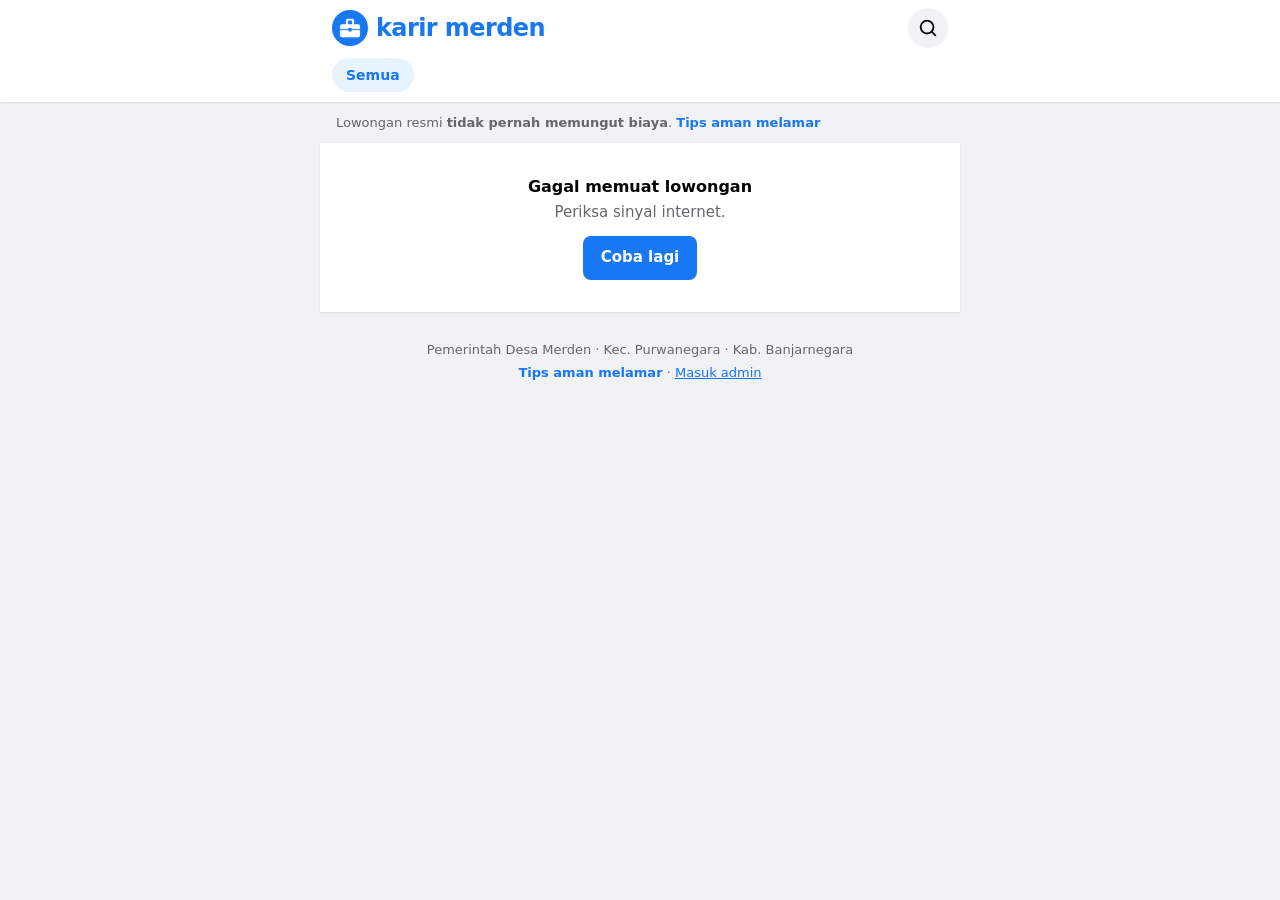
==== commit 00c17ac5: "Sederhanakan: satu feed, satu alur posting Halaman warga: logo, cari, chip daerah, lalu feed. Storie" ====
--- a/index.html
+++ b/index.html
@@ -3,142 +3,85 @@
 <head>
   <meta charset="utf-8">
   <meta name="viewport" content="width=device-width, initial-scale=1, viewport-fit=cover">
-  <title>KARIR MERDEN – Info Loker Pemuda Desa Merden</title>
+  <title>Karir Merden – Info Loker Desa Merden</title>
   <meta name="description" content="Info lowongan kerja untuk pemuda Desa Merden dan sekitarnya. Gratis, dari Pemerintah Desa Merden.">
   <meta name="theme-color" content="#ffffff" media="(prefers-color-scheme: light)">
   <meta name="theme-color" content="#242526" media="(prefers-color-scheme: dark)">
-  <meta property="og:title" content="KARIR MERDEN – Info Loker Pemuda Desa Merden">
-  <meta property="og:description" content="Lowongan kerja Banjarnegara, Purbalingga, Banyumas, Kebumen, dan sekitarnya. Dicek admin desa, gratis.">
+  <meta property="og:title" content="Karir Merden – Info Loker Desa Merden">
+  <meta property="og:description" content="Lowongan kerja Banjarnegara dan sekitarnya. Dicek admin desa, gratis.">
   <meta property="og:image" content="icons/icon-512.png">
   <link rel="manifest" href="manifest.webmanifest">
   <link rel="icon" type="image/png" sizes="192x192" href="icons/icon-192.png">
   <link rel="apple-touch-icon" href="icons/apple-touch-icon.png">
   <meta name="apple-mobile-web-app-capable" content="yes">
   <meta name="apple-mobile-web-app-title" content="Karir Merden">
-  <meta name="apple-mobile-web-app-status-bar-style" content="default">
-  <link rel="stylesheet" href="style.css?v=20261113d">
+  <link rel="stylesheet" href="style.css?v=20261113e">
 </head>
 <body>
   <header class="topbar">
-    <div class="topbar-in">
-      <button type="button" class="icon-btn back hidden" id="backBtn" aria-label="Kembali">
-        <svg viewBox="0 0 24 24" aria-hidden="true"><path d="M15 18l-6-6 6-6"/></svg>
+    <div class="bar-in">
+      <a class="brand" href="./" id="home">
+        <img class="logo" src="icons/icon-192.png" alt="" width="36" height="36">
+        <b>karir merden</b>
+      </a>
+      <button type="button" class="pill hidden" data-install>Pasang</button>
+      <button type="button" class="round" id="searchBtn" aria-label="Cari lowongan" aria-expanded="false" aria-controls="searchRow">
+        <svg viewBox="0 0 24 24" aria-hidden="true"><circle cx="11" cy="11" r="7"/><path d="M20 20l-3.5-3.5"/></svg>
       </button>
-      <a class="brand" href="./" id="brandLink">
-        <img class="logo" src="icons/icon-192.png" alt="" width="40" height="40">
-        <span class="brand-text"><b id="nama">KARIR MERDEN</b><small>Info loker Pemdes Merden</small></span>
-      </a>
-      <div class="top-actions">
-        <button type="button" class="pill-btn hidden" data-install>
-          <svg viewBox="0 0 24 24" aria-hidden="true"><path d="M12 3v12"/><path d="M7 10l5 5 5-5"/><path d="M5 21h14"/></svg>Pasang
-        </button>
-        <button type="button" class="icon-btn desk" id="searchBtn" aria-label="Cari dan saring lowongan" aria-expanded="false" aria-controls="filterPanel">
-          <svg viewBox="0 0 24 24" aria-hidden="true"><circle cx="11" cy="11" r="7"/><path d="M20 20l-3.5-3.5"/></svg>
-        </button>
-        <button type="button" class="icon-btn desk" id="tipsBtn" aria-label="Tips aman melamar">
-          <svg viewBox="0 0 24 24" aria-hidden="true"><path d="M12 3l8 3v6c0 5-3.5 8-8 9-4.5-1-8-4-8-9V6l8-3z"/><path d="M9 12l2 2 4-4"/></svg>
-        </button>
-      </div>
     </div>
-    <div class="filter-panel hidden" id="filterPanel">
-      <div class="search-box">
-        <svg viewBox="0 0 24 24" aria-hidden="true"><circle cx="11" cy="11" r="7"/><path d="M20 20l-3.5-3.5"/></svg>
-        <input type="search" id="q" placeholder="Cari jabatan atau perusahaan" aria-label="Cari jabatan atau perusahaan" autocomplete="off">
-      </div>
-      <div class="frow">
-        <select id="fEdu" aria-label="Lulusan saya"><option value="">Semua lulusan</option></select>
-        <label class="switch"><input type="checkbox" id="fTanpa"><span>Tanpa pengalaman</span></label>
-      </div>
+    <div class="bar-in hidden" id="searchRow">
+      <input type="search" id="q" placeholder="Cari posisi, perusahaan, atau kata lain" aria-label="Cari lowongan" autocomplete="off">
     </div>
     <nav class="chips" id="chips" aria-label="Pilih daerah"></nav>
   </header>
 
-  <main class="feed" id="main">
-    <!-- DAFTAR -->
-    <section id="vList">
-      <div class="stories hidden" id="stories" aria-label="Lowongan terbaru"></div>
-
-      <div class="install-card hidden" data-install-wrap>
-        <img src="icons/icon-192.png" alt="" width="48" height="48">
-        <div><b>Pasang Karir Merden di HP</b><span>Buka loker lebih cepat dari layar utama, tanpa unduh dari Play Store.</span></div>
-        <button type="button" class="btn-sm" data-install>Pasang</button>
-        <button type="button" class="notice-x" data-install-x aria-label="Tutup">×</button>
-      </div>
-
-      <div class="notice" id="notice">
-        <span class="notice-ic" aria-hidden="true">!</span>
-        <p><b>Lowongan resmi tidak pernah memungut biaya.</b> Semua loker di sini dicek admin Desa Merden. Ragu? Tekan "Laporkan".</p>
-        <button type="button" class="notice-x" id="noticeX" aria-label="Tutup pengumuman">×</button>
-      </div>
-      <h1 class="count" id="count" aria-live="polite"></h1>
-      <div id="list"></div>
-      <div id="sentinel" aria-hidden="true"></div>
-    </section>
-
-    <!-- DETAIL -->
-    <section id="vDetail" class="hidden">
-      <div id="detail"></div>
-    </section>
-
-    <!-- TIPS -->
-    <section id="vTips" class="hidden">
-      <article class="post tips">
-        <h2>Tips aman melamar kerja</h2>
-        <p>Lowongan asli <b>tidak pernah</b> meminta uang dari pelamar. Waspadai 5 ciri lowongan palsu ini:</p>
-        <ol>
-          <li>Meminta biaya pendaftaran, pelatihan, seragam, medical check-up, atau tiket perjalanan.</li>
-          <li>Gaji sangat besar untuk syarat yang sangat mudah.</li>
-          <li>Hanya ada nomor WA, tanpa nama perusahaan dan alamat yang jelas.</li>
-          <li>Langsung "diterima" tanpa wawancara, lalu didesak cepat transfer.</li>
-          <li>Diminta mengirim foto KTP, KK, atau data rekening sebelum ada wawancara resmi.</li>
-        </ol>
-        <p>Untuk kerja ke luar negeri, pastikan melalui perusahaan penempatan resmi (P3MI) dan cek ke Dinas Tenaga Kerja.</p>
-        <p><b>Ragu dengan sebuah lowongan?</b> Tekan tombol "Laporkan" di lowongan itu, atau tanyakan ke kantor desa.</p>
-        <div class="infobox"><b>Dinas Tenaga Kerja Kabupaten Banjarnegara</b><br>
-          Jl. Letjend Suprapto No. 234A Semampir, Banjarnegara<br>
-          Telp. (0286) 591012<br>
-          Layanan Kartu Kuning (AK-1) tersedia lewat SIAPKerja.</div>
-      </article>
-    </section>
-
-    <footer>Pemerintah Desa Merden · Kec. Purwanegara · Kab. Banjarnegara<br><a href="admin.html">Masuk admin</a></footer>
+  <main class="feed">
+    <p class="safe">Lowongan resmi <b>tidak pernah memungut biaya</b>. <button type="button" class="link" data-tips>Tips aman melamar</button></p>
+    <div id="focus"></div>
+    <div id="list"></div>
+    <div id="more" aria-hidden="true"></div>
+    <footer>
+      Pemerintah Desa Merden · Kec. Purwanegara · Kab. Banjarnegara<br>
+      <button type="button" class="link" data-tips>Tips aman melamar</button> · <a href="admin.html">Masuk admin</a>
+    </footer>
   </main>
 
-  <!-- NAVIGASI BAWAH (HP) -->
-  <nav class="bottom-nav" aria-label="Menu utama">
-    <button type="button" data-nav="list" class="on" aria-label="Beranda">
-      <svg viewBox="0 0 24 24" aria-hidden="true"><path d="M3 11l9-7 9 7"/><path d="M5 10v10h5v-6h4v6h5V10"/></svg><span>Beranda</span></button>
-    <button type="button" data-nav="search" aria-label="Cari">
-      <svg viewBox="0 0 24 24" aria-hidden="true"><circle cx="11" cy="11" r="7"/><path d="M20 20l-3.5-3.5"/></svg><span>Cari</span></button>
-    <button type="button" data-nav="saved" aria-label="Tersimpan">
-      <svg viewBox="0 0 24 24" aria-hidden="true"><path d="M6 3h12v18l-6-4-6 4z"/></svg><span>Tersimpan</span><i class="badge hidden" id="savedBadge"></i></button>
-    <button type="button" data-nav="tips" aria-label="Tips aman">
-      <svg viewBox="0 0 24 24" aria-hidden="true"><path d="M12 3l8 3v6c0 5-3.5 8-8 9-4.5-1-8-4-8-9V6l8-3z"/><path d="M9 12l2 2 4-4"/></svg><span>Tips</span></button>
-  </nav>
-
-  <!-- FOTO DIPERBESAR -->
   <div class="lightbox hidden" id="lightbox" role="dialog" aria-modal="true" aria-label="Foto flyer">
     <button type="button" class="lb-x" id="lbClose" aria-label="Tutup foto">×</button>
     <img id="lbImg" alt="">
   </div>
 
-  <!-- PETUNJUK PASANG DI IPHONE -->
+  <div class="sheet hidden" id="tips" role="dialog" aria-modal="true" aria-labelledby="tipsTitle">
+    <div class="sheet-in">
+      <h2 id="tipsTitle">Tips aman melamar kerja</h2>
+      <p>Lowongan asli <b>tidak pernah</b> meminta uang. Waspadai jika:</p>
+      <ol>
+        <li>Diminta biaya pendaftaran, pelatihan, seragam, medical check-up, atau tiket.</li>
+        <li>Gaji sangat besar untuk syarat yang sangat mudah.</li>
+        <li>Hanya ada nomor WA, tanpa nama perusahaan dan alamat jelas.</li>
+        <li>Langsung "diterima" tanpa wawancara, lalu didesak transfer.</li>
+        <li>Diminta foto KTP, KK, atau data rekening sebelum wawancara resmi.</li>
+      </ol>
+      <p class="muted">Ragu? Laporkan lewat tombol ⋯ di postingan, atau tanyakan ke kantor desa. Disnaker Banjarnegara: (0286) 591012.</p>
+      <button type="button" class="btn" data-close>Mengerti</button>
+    </div>
+  </div>
+
   <div class="sheet hidden" id="iosHint" role="dialog" aria-modal="true" aria-label="Cara memasang di iPhone">
     <div class="sheet-in">
-      <b>Pasang di iPhone / iPad</b>
+      <h2>Pasang di iPhone</h2>
       <ol>
-        <li>Tekan tombol <b>Bagikan</b> <svg viewBox="0 0 24 24" aria-hidden="true" style="width:18px;height:18px;vertical-align:-3px"><path d="M12 3v12"/><path d="M7 8l5-5 5 5"/><path d="M5 12v8h14v-8"/></svg> di bawah layar Safari.</li>
-        <li>Pilih <b>Tambah ke Layar Utama</b>.</li>
-        <li>Tekan <b>Tambah</b>.</li>
+        <li>Tekan tombol <b>Bagikan</b> di bawah layar Safari.</li>
+        <li>Pilih <b>Tambah ke Layar Utama</b>, lalu <b>Tambah</b>.</li>
       </ol>
-      <button type="button" class="btn lamar" data-ios-x>Mengerti</button>
+      <button type="button" class="btn" data-close data-ios-x>Mengerti</button>
     </div>
   </div>
 
   <div class="toast hidden" id="toast" role="status"></div>
 
-  <script src="config.js?v=20261113d"></script>
-  <script src="pwa.js?v=20261113d"></script>
-  <script src="app.js?v=20261113d"></script>
+  <script src="config.js?v=20261113e"></script>
+  <script src="pwa.js?v=20261113e"></script>
+  <script src="app.js?v=20261113e"></script>
 </body>
 </html>
--- a/style.css
+++ b/style.css
@@ -1,245 +1,104 @@
-/* KARIR MERDEN — tampilan feed (palet biru-putih ala Facebook) */
+/* Karir Merden — tampilan sederhana, biru-putih */
 :root {
   --bg: #f0f2f5; --card: #ffffff; --line: #e4e6eb; --line2: #ced0d4;
-  --text: #050505; --text2: #65676b; --hover: #f2f3f5;
-  --brand: #1877f2; --brand2: #1877f2; --brand-soft: #e7f3ff; --brand-on: #ffffff;
-  --warn-bg: #fff4e5; --warn-tx: #8a4b00; --danger: #c0262d; --danger-soft: #fdecec;
-  --media-bg: #f0f2f5; --shadow: 0 1px 2px rgba(0, 0, 0, .12);
-  --radius: 10px;
+  --text: #050505; --text2: #65676b; --hover: #f0f2f5;
+  --brand: #1877f2; --brand-soft: #e7f3ff; --danger: #c0262d; --danger-soft: #fdecec;
+  --shadow: 0 1px 2px rgba(0, 0, 0, .1); --radius: 10px;
   color-scheme: light;
 }
 @media (prefers-color-scheme: dark) {
   :root:not([data-theme="light"]) {
     --bg: #18191a; --card: #242526; --line: #3a3b3c; --line2: #4e4f50;
     --text: #e4e6eb; --text2: #b0b3b8; --hover: #3a3b3c;
-    --brand: #2d88ff; --brand2: #4599ff; --brand-soft: #263951; --brand-on: #ffffff;
-    --warn-bg: #3a2c12; --warn-tx: #f4c47a; --danger: #f2777a; --danger-soft: #3d2324;
-    --media-bg: #18191a; --shadow: 0 1px 2px rgba(0, 0, 0, .4);
-    color-scheme: dark;
+    --brand: #4599ff; --brand-soft: #263951; --danger: #f2777a; --danger-soft: #3d2324;
+    --shadow: 0 1px 2px rgba(0, 0, 0, .4); color-scheme: dark;
   }
 }
 :root[data-theme="dark"] {
   --bg: #18191a; --card: #242526; --line: #3a3b3c; --line2: #4e4f50;
   --text: #e4e6eb; --text2: #b0b3b8; --hover: #3a3b3c;
-  --brand: #2d88ff; --brand2: #4599ff; --brand-soft: #263951; --brand-on: #ffffff;
-  --warn-bg: #3a2c12; --warn-tx: #f4c47a; --danger: #f2777a; --danger-soft: #3d2324;
-  --media-bg: #18191a; --shadow: 0 1px 2px rgba(0, 0, 0, .4);
-  color-scheme: dark;
+  --brand: #4599ff; --brand-soft: #263951; --danger: #f2777a; --danger-soft: #3d2324;
+  --shadow: 0 1px 2px rgba(0, 0, 0, .4); color-scheme: dark;
 }
 
 * { box-sizing: border-box; }
 html, body { margin: 0; }
-body { background: var(--bg); color: var(--text); font: 15px/1.4 system-ui, -apple-system, "Segoe UI", Roboto, Arial, sans-serif;
+body { background: var(--bg); color: var(--text); font: 15px/1.45 system-ui, -apple-system, "Segoe UI", Roboto, Helvetica, Arial, sans-serif;
   -webkit-font-smoothing: antialiased; -webkit-tap-highlight-color: transparent; }
-a { color: var(--brand2); }
+a { color: var(--brand); }
 button { font: inherit; color: inherit; }
 svg { width: 22px; height: 22px; fill: none; stroke: currentColor; stroke-width: 2; stroke-linecap: round; stroke-linejoin: round; flex: none; }
 .hidden { display: none !important; }
+.muted { color: var(--text2); font-size: 14px; }
+.link { border: 0; background: none; padding: 0; color: var(--brand); font-weight: 600; cursor: pointer; }
 
 /* ---------- Bilah atas ---------- */
 .topbar { position: sticky; top: 0; z-index: 20; background: var(--card); box-shadow: var(--shadow); }
-.topbar-in { max-width: 680px; margin: 0 auto; display: flex; align-items: center; gap: 8px; padding: 8px 12px; min-height: 56px; }
-.brand { display: flex; align-items: center; gap: 10px; text-decoration: none; color: var(--text); min-width: 0; flex: 1; }
-.logo { width: 40px; height: 40px; border-radius: 11px; display: block;
-  font-weight: 800; letter-spacing: .5px; flex: none; }
-.brand-text { display: flex; flex-direction: column; min-width: 0; }
-.brand-text b { font-size: 24px; line-height: 1.05; font-weight: 800; letter-spacing: -.6px; color: var(--brand); white-space: nowrap; }
-.brand-text small { color: var(--text2); font-size: 12px; white-space: nowrap; overflow: hidden; text-overflow: ellipsis; }
-.top-actions { display: flex; gap: 8px; }
-.icon-btn { width: 40px; height: 40px; border-radius: 50%; border: 0; background: var(--hover); display: grid; place-items: center; cursor: pointer; }
-.icon-btn[aria-expanded="true"], .icon-btn.on { background: var(--brand-soft); color: var(--brand2); }
-.icon-btn.back { background: none; }
-
-.filter-panel { max-width: 680px; margin: 0 auto; padding: 0 12px 8px; }
-.search-box { display: flex; align-items: center; gap: 8px; background: var(--hover); border-radius: 999px; padding: 0 14px; height: 42px; color: var(--text2); }
-.search-box input { flex: 1; min-width: 0; border: 0; background: transparent; color: var(--text); font-size: 16px; outline: none; height: 100%; }
-.frow { display: flex; gap: 8px; margin-top: 8px; align-items: center; }
-.frow select { flex: 1; min-width: 0; height: 40px; border-radius: 8px; border: 1px solid var(--line2); background: var(--card); color: var(--text); font-size: 15px; padding: 0 8px; }
-.switch { display: inline-flex; align-items: center; gap: 8px; height: 40px; padding: 0 12px; border-radius: 8px; border: 1px solid var(--line2);
-  cursor: pointer; white-space: nowrap; font-size: 14px; }
-.switch input { width: 18px; height: 18px; accent-color: var(--brand); margin: 0; }
-
-.chips { max-width: 680px; margin: 0 auto; display: flex; gap: 8px; overflow-x: auto; padding: 4px 12px 10px; scrollbar-width: none; }
+.bar-in { max-width: 640px; margin: 0 auto; display: flex; align-items: center; gap: 8px; padding: 8px 12px; }
+.brand { display: flex; align-items: center; gap: 8px; text-decoration: none; flex: 1; min-width: 0; }
+.brand b { font-size: 24px; font-weight: 800; letter-spacing: -.6px; color: var(--brand); white-space: nowrap; }
+.logo { border-radius: 50%; display: block; }
+.round { width: 40px; height: 40px; border-radius: 50%; border: 0; background: var(--hover); display: grid; place-items: center; cursor: pointer; text-decoration: none; color: var(--text); }
+.round[aria-expanded="true"] { background: var(--brand-soft); color: var(--brand); }
+.pill { height: 34px; padding: 0 14px; border-radius: 999px; border: 0; background: var(--brand-soft); color: var(--brand); font-weight: 700; cursor: pointer; }
+#searchRow { padding-top: 0; }
+#q { width: 100%; height: 40px; border: 0; border-radius: 20px; background: var(--hover); color: var(--text); font-size: 16px; padding: 0 16px; outline: none; }
+#q:focus { box-shadow: 0 0 0 2px var(--brand); }
+.chips { max-width: 640px; margin: 0 auto; display: flex; gap: 8px; overflow-x: auto; padding: 2px 12px 10px; scrollbar-width: none; }
 .chips::-webkit-scrollbar { display: none; }
-.chip { flex: none; height: 34px; padding: 0 14px; border-radius: 999px; border: 0; background: var(--hover); color: var(--text);
-  font-weight: 600; font-size: 14px; cursor: pointer; }
-.chip.on { background: var(--brand); color: var(--brand-on); }
+.chip { flex: none; height: 34px; padding: 0 14px; border-radius: 999px; border: 0; background: var(--hover); color: var(--text2); font-weight: 600; font-size: 14px; cursor: pointer; }
+.chip.on { background: var(--brand-soft); color: var(--brand); }
 
 /* ---------- Feed ---------- */
-.feed { max-width: 680px; margin: 0 auto; padding: 12px 0 32px; }
-.count { color: var(--text2); font-size: 13px; margin: 2px 16px 8px; min-height: 18px; }
-.notice { display: flex; gap: 10px; align-items: flex-start; background: var(--warn-bg); color: var(--warn-tx); border-radius: var(--radius);
-  padding: 10px 12px; margin: 0 12px 12px; font-size: 14px; }
-.notice p { margin: 0; flex: 1; }
-.notice-ic { width: 22px; height: 22px; border-radius: 50%; background: var(--warn-tx); color: var(--warn-bg); display: grid; place-items: center;
-  font-weight: 800; font-size: 14px; flex: none; margin-top: 1px; }
-.notice-x { border: 0; background: none; color: inherit; font-size: 22px; line-height: 1; cursor: pointer; padding: 0 4px; }
+.feed { max-width: 640px; margin: 0 auto; padding: 8px 0 24px; }
+.safe { margin: 4px 16px 10px; font-size: 13px; color: var(--text2); }
+.post { background: var(--card); box-shadow: var(--shadow); margin-bottom: 10px; }
+@media (min-width: 660px) { .post { border-radius: var(--radius); overflow: hidden; } }
+.ph { display: flex; gap: 10px; align-items: center; padding: 12px 8px 8px 16px; }
+.ava { width: 40px; height: 40px; border-radius: 50%; display: grid; place-items: center; color: #fff; font-weight: 700; flex: none; object-fit: cover; }
+.who { flex: 1; min-width: 0; }
+.who b { display: block; font-size: 15px; white-space: nowrap; overflow: hidden; text-overflow: ellipsis; }
+.who span { color: var(--text2); font-size: 13px; }
+.dots { width: 36px; height: 36px; border-radius: 50%; border: 0; background: none; color: var(--text2); cursor: pointer; font-size: 20px; line-height: 1; letter-spacing: 1px; }
+.dots:hover { background: var(--hover); }
+.txt { padding: 0 16px 10px; white-space: pre-line; overflow-wrap: anywhere; }
+.txt.clamp { display: -webkit-box; -webkit-line-clamp: 6; -webkit-box-orient: vertical; overflow: hidden; padding-bottom: 0; margin-bottom: 4px; }
+.txt strong { font-size: 16px; }
+.txt a { font-weight: 600; text-decoration: none; }
+.meta { display: block; color: var(--text2); font-size: 14px; margin-top: 4px; }
+.meta .hot { color: var(--danger); font-weight: 600; }
+.more { border: 0; background: none; padding: 0 16px 10px; color: var(--text2); font-weight: 600; cursor: pointer; }
+.media { display: block; width: 100%; border: 0; padding: 0; background: var(--bg); cursor: zoom-in; }
+.media img { display: block; width: 100%; height: auto; max-height: 720px; object-fit: contain; min-height: 120px; }
+.acts { display: flex; border-top: 1px solid var(--line); margin: 0 12px; padding: 4px 0; }
+.act { flex: 1; display: flex; align-items: center; justify-content: center; gap: 6px; height: 40px; border: 0; background: none; border-radius: 6px;
+  color: var(--text2); font-weight: 600; font-size: 15px; cursor: pointer; text-decoration: none; }
+.act:hover { background: var(--hover); }
+.act.main { color: var(--brand); }
+.act svg { width: 20px; height: 20px; }
 
-.post { background: var(--card); box-shadow: var(--shadow); margin: 0 0 12px; overflow: hidden; }
-@media (min-width: 700px) { .post, .notice { border-radius: var(--radius); margin-left: 0; margin-right: 0; } }
-.post-h { display: flex; gap: 10px; align-items: center; padding: 12px 16px 0; }
-.ava { width: 40px; height: 40px; border-radius: 50%; display: grid; place-items: center; color: #fff; font-weight: 700; font-size: 15px; flex: none; }
-.post-h .who { min-width: 0; flex: 1; }
-.post-h .co { font-weight: 600; font-size: 15px; display: flex; align-items: center; gap: 4px; min-width: 0; }
-.post-h .co span { white-space: nowrap; overflow: hidden; text-overflow: ellipsis; }
-.post-h .co svg { width: 16px; height: 16px; color: var(--brand2); stroke-width: 2.5; }
-.post-h .sub { color: var(--text2); font-size: 13px; }
-.post-b { padding: 10px 16px 12px; }
-.post-b h2 { margin: 0 0 8px; font-size: 18px; line-height: 1.3; }
-.facts { display: flex; flex-wrap: wrap; gap: 6px; margin-bottom: 8px; }
-.fact { display: inline-flex; align-items: center; gap: 5px; font-size: 13px; padding: 4px 10px; border-radius: 999px; background: var(--hover); color: var(--text); }
-.fact svg { width: 15px; height: 15px; color: var(--text2); }
-.fact.money { background: var(--brand-soft); color: var(--brand2); font-weight: 600; }
-.fact.money svg { color: var(--brand2); }
-.fact.hot { background: var(--danger-soft); color: var(--danger); font-weight: 600; }
-.fact.hot svg { color: var(--danger); }
-.fact.new { background: var(--brand); color: #fff; font-weight: 700; }
-.ring { margin: 0; padding-left: 18px; }
-.ring li { margin: 2px 0; }
-.ring.clamp { max-height: 4.4em; overflow: hidden; -webkit-mask-image: linear-gradient(#000 60%, transparent); mask-image: linear-gradient(#000 60%, transparent); }
-.more-btn { border: 0; background: none; color: var(--text2); font-weight: 600; padding: 2px 0; cursor: pointer; }
-
-.media { display: block; width: 100%; border: 0; padding: 0; background: var(--media-bg); cursor: zoom-in; border-top: 1px solid var(--line); border-bottom: 1px solid var(--line); }
-.media img { display: block; width: 100%; height: auto; max-height: 680px; object-fit: contain; min-height: 160px; }
-
-.stats { display: flex; justify-content: space-between; gap: 8px; padding: 8px 16px; color: var(--text2); font-size: 13px; }
-.stats span { display: inline-flex; align-items: center; gap: 5px; }
-.stats svg { width: 15px; height: 15px; }
-.actions { display: grid; grid-template-columns: repeat(3, 1fr); border-top: 1px solid var(--line); margin: 0 12px; padding: 4px 0; }
-.act { display: flex; align-items: center; justify-content: center; gap: 6px; height: 40px; border: 0; background: none; border-radius: 6px;
-  color: var(--text2); font-weight: 600; font-size: 14px; cursor: pointer; text-decoration: none; }
-.act:hover { background: var(--hover); }
-.act svg { width: 20px; height: 20px; }
-.act.primary { color: var(--brand2); }
-
-/* ---------- Detail ---------- */
-.dl { display: grid; grid-template-columns: 110px 1fr; gap: 8px 10px; margin: 12px 0 0; padding: 12px; border-radius: 8px; background: var(--hover); font-size: 14px; }
-.dl dt { color: var(--text2); margin: 0; }
-.dl dd { margin: 0; font-weight: 600; overflow-wrap: anywhere; }
-.infobox { margin-top: 12px; padding: 10px 12px; border-radius: 8px; border: 1px solid var(--line); font-size: 14px; overflow-wrap: anywhere; }
-.infobox b { color: var(--brand2); }
-.big-actions { display: grid; gap: 8px; padding: 0 16px 16px; }
-.btn { display: flex; align-items: center; justify-content: center; gap: 8px; min-height: 46px; border-radius: 8px; border: 0; font-weight: 700;
-  font-size: 15px; text-decoration: none; cursor: pointer; padding: 0 12px; text-align: center; }
-.btn.lamar { background: var(--brand); color: #fff; }
-.btn.share { background: var(--hover); color: var(--text); }
-.btn.lapor { background: none; color: var(--danger); border: 1px solid var(--line2); min-height: 42px; font-weight: 600; }
-.legal { margin: 0; padding: 0 16px 16px; font-size: 13px; color: var(--text2); }
-.legal strong { color: var(--danger); }
-
-/* ---------- Status ---------- */
-.empty { text-align: center; padding: 32px 16px; color: var(--text2); }
+.focus-h { display: flex; justify-content: space-between; align-items: center; margin: 0 16px 8px; font-weight: 600; color: var(--text2); font-size: 14px; }
+.empty { background: var(--card); box-shadow: var(--shadow); text-align: center; padding: 32px 16px; color: var(--text2); margin-bottom: 10px; }
 .empty b { display: block; color: var(--text); font-size: 16px; margin-bottom: 4px; }
-.empty button { margin-top: 12px; height: 38px; padding: 0 16px; border-radius: 8px; border: 0; background: var(--brand); color: #fff; font-weight: 600; cursor: pointer; }
-.skel { padding: 12px 16px 16px; }
+.btn { display: flex; align-items: center; justify-content: center; width: 100%; min-height: 44px; border: 0; border-radius: 8px; background: var(--brand);
+  color: #fff; font-weight: 700; font-size: 15px; cursor: pointer; text-decoration: none; }
+.btn:disabled { background: var(--line); color: var(--text2); cursor: default; }
+.empty .btn { width: auto; display: inline-flex; padding: 0 18px; margin-top: 12px; }
 .sk { background: var(--hover); border-radius: 6px; animation: pulse 1.2s ease-in-out infinite; }
-.sk-row { display: flex; gap: 10px; align-items: center; }
-.sk-ava { width: 40px; height: 40px; border-radius: 50%; }
-.sk-line { height: 12px; margin-top: 8px; }
-.sk-media { height: 220px; margin-top: 12px; border-radius: 0; }
 @keyframes pulse { 50% { opacity: .5; } }
 @media (prefers-reduced-motion: reduce) { .sk { animation: none; } }
+footer { text-align: center; color: var(--text2); font-size: 13px; padding: 16px; line-height: 1.8; }
 
-.tips { padding: 16px; }
-.tips h2 { margin: 0 0 8px; font-size: 20px; }
-.tips ol { padding-left: 22px; }
-.tips li { margin-bottom: 6px; }
-footer { text-align: center; color: var(--text2); font-size: 12px; padding: 16px; }
-
-/* ---------- Foto diperbesar ---------- */
-.lightbox { position: fixed; inset: 0; z-index: 50; background: rgba(0, 0, 0, .92); display: flex; align-items: center; justify-content: center;
-  overflow: auto; touch-action: pinch-zoom; }
+/* ---------- Lapisan ---------- */
+.lightbox { position: fixed; inset: 0; z-index: 50; background: rgba(0, 0, 0, .92); display: flex; align-items: center; justify-content: center; overflow: auto; }
 .lightbox img { max-width: 100%; max-height: 100%; object-fit: contain; }
-.lb-x { position: fixed; top: 12px; right: 12px; width: 44px; height: 44px; border-radius: 50%; border: 0; background: rgba(255, 255, 255, .15);
-  color: #fff; font-size: 28px; line-height: 1; cursor: pointer; }
-
-.toast { position: fixed; left: 50%; bottom: 20px; transform: translateX(-50%); z-index: 60; background: #323232; color: #fff;
-  padding: 10px 16px; border-radius: 8px; font-size: 14px; box-shadow: 0 4px 12px rgba(0, 0, 0, .25); max-width: calc(100% - 32px); }
-
-/* ---------- Tambahan: PWA, Stories, navigasi bawah, simpan ---------- */
-.pill-btn { display: inline-flex; align-items: center; gap: 6px; height: 36px; padding: 0 14px; border-radius: 999px; border: 0;
-  background: var(--brand); color: #fff; font-weight: 700; font-size: 14px; cursor: pointer; }
-.pill-btn svg { width: 18px; height: 18px; }
-
-.stories { display: flex; gap: 12px; overflow-x: auto; padding: 4px 12px 12px; scrollbar-width: none; scroll-snap-type: x proximity; }
-.stories::-webkit-scrollbar { display: none; }
-.story { flex: none; width: 74px; border: 0; background: none; padding: 0; cursor: pointer; display: flex; flex-direction: column; align-items: center; gap: 5px;
-  scroll-snap-align: start; color: var(--text); }
-.story .ring-o { width: 68px; height: 68px; border-radius: 50%; padding: 3px; background: var(--line2); display: block; }
-.story.fresh .ring-o { background: conic-gradient(from 210deg, #f59e0b, #ef4444, #d946ef, #22c55e, #f59e0b); }
-.story .ring-o > * { width: 100%; height: 100%; border-radius: 50%; border: 3px solid var(--bg); display: grid; place-items: center; object-fit: cover;
-  background: var(--card); color: #fff; font-weight: 700; font-size: 18px; }
-.story small { font-size: 12px; line-height: 1.2; max-width: 74px; overflow: hidden; text-overflow: ellipsis; white-space: nowrap; }
-
-.install-card { display: flex; align-items: center; gap: 12px; background: var(--card); box-shadow: var(--shadow); padding: 12px; margin: 0 0 12px; }
-.install-card img { border-radius: 12px; flex: none; }
-.install-card div { flex: 1; min-width: 0; display: flex; flex-direction: column; font-size: 13px; color: var(--text2); }
-.install-card b { color: var(--text); font-size: 15px; }
-.install-card .notice-x { color: var(--text2); }
-.btn-sm { height: 34px; padding: 0 14px; border-radius: 8px; border: 0; background: var(--brand); color: #fff; font-weight: 700; cursor: pointer; flex: none; }
-@media (min-width: 700px) { .install-card { border-radius: var(--radius); } }
-
-.post-b[data-open] { cursor: pointer; }
-.post-b[data-open]:focus-visible { outline: 2px solid var(--brand2); outline-offset: -2px; }
-.act.saved, .btn.saved { color: var(--brand2); }
-.act.saved svg, .btn.saved svg { fill: currentColor; }
-.two { display: grid; grid-template-columns: 1fr 1fr; gap: 8px; }
-h1.count { font-weight: 600; }
-
-.bottom-nav { display: none; }
-@media (max-width: 699px) {
-  .top-actions .desk { display: none; }
-  body { padding-bottom: calc(60px + env(safe-area-inset-bottom)); }
-  .bottom-nav { display: grid; grid-template-columns: repeat(4, 1fr); position: fixed; left: 0; right: 0; bottom: 0; z-index: 30;
-    background: var(--card); border-top: 1px solid var(--line); padding-bottom: env(safe-area-inset-bottom); }
-  .bottom-nav button { position: relative; height: 58px; border: 0; background: none; display: flex; flex-direction: column; align-items: center;
-    justify-content: center; gap: 2px; color: var(--text2); font-size: 11px; font-weight: 600; cursor: pointer; }
-  .bottom-nav button.on { color: var(--brand2); }
-  .bottom-nav button.on svg { stroke-width: 2.4; }
-  .bottom-nav button.on::before { content: ""; position: absolute; top: 0; left: 25%; right: 25%; height: 3px; border-radius: 0 0 3px 3px; background: var(--brand2); }
-  .bottom-nav .badge { position: absolute; top: 6px; left: calc(50% + 6px); min-width: 18px; height: 18px; padding: 0 5px; border-radius: 9px;
-    background: var(--danger); color: #fff; font-size: 11px; font-style: normal; display: grid; place-items: center; }
-  .toast { bottom: calc(72px + env(safe-area-inset-bottom)); }
-}
-
+.lb-x { position: fixed; top: 12px; right: 12px; width: 44px; height: 44px; border-radius: 50%; border: 0; background: rgba(255, 255, 255, .15); color: #fff; font-size: 28px; cursor: pointer; }
 .sheet { position: fixed; inset: 0; z-index: 55; background: rgba(0, 0, 0, .45); display: flex; align-items: flex-end; justify-content: center; }
-.sheet-in { width: 100%; max-width: 480px; background: var(--card); border-radius: 16px 16px 0 0; padding: 18px 18px calc(18px + env(safe-area-inset-bottom)); }
-.sheet-in ol { padding-left: 20px; line-height: 1.7; }
-
-/* ---------- Gaya Facebook: biru-putih ---------- */
-body { font-family: system-ui, -apple-system, "Segoe UI Historic", "Segoe UI", Helvetica, Arial, sans-serif; }
-.brand-text small { font-size: 12px; }
-.chip { background: var(--hover); color: var(--text2); }
-.chip.on { background: var(--brand-soft); color: var(--brand); }
-.icon-btn { color: var(--text); }
-.fact { background: var(--hover); }
-.fact.new { background: var(--brand); color: #fff; }
-.fact.money { background: var(--brand-soft); color: var(--brand); }
-.fact.money svg { color: var(--brand); }
-.post-h .co svg { color: var(--brand); }
-.post-h img.ava { border-radius: 50%; object-fit: cover; }
-.post-h .sub { display: flex; align-items: center; gap: 4px; flex-wrap: wrap; }
-.post-h .sub .globe { width: 12px; height: 12px; stroke-width: 2; color: var(--text2); }
-.post-b.slim { padding: 4px 0 0; }
-.caption { font-size: 15px; line-height: 1.38; white-space: pre-line; overflow-wrap: anywhere; }
-.caption.clamp { display: -webkit-box; -webkit-line-clamp: 5; -webkit-box-orient: vertical; overflow: hidden; }
-.caption a { color: var(--brand); font-weight: 600; text-decoration: none; }
-.more-btn { color: var(--text2); }
-.act.primary { color: var(--brand); }
-.act.saved, .btn.saved { color: var(--brand); }
-.btn.lamar { background: var(--brand); }
-.btn.lamar:hover { filter: brightness(.95); }
-.notice { background: var(--card); color: var(--text); box-shadow: var(--shadow); border-left: 4px solid var(--brand); }
-.notice-ic { background: var(--brand); color: #fff; }
-.story.fresh .ring-o { background: var(--brand); }
-.story .ring-o > * { border-color: var(--card); }
-.stories { background: var(--card); box-shadow: var(--shadow); padding: 12px; margin-bottom: 12px; }
-@media (min-width: 700px) { .stories { border-radius: var(--radius); } }
-.bottom-nav button.on { color: var(--brand); }
-.bottom-nav button.on::before { background: var(--brand); }
-.pill-btn, .btn-sm { background: var(--brand); }
-.media { border: 0; }
-.stats { border-top: 0; }
-.actions { border-top: 1px solid var(--line); }
-.logo { border-radius: 50%; }
-.brand-text b { text-transform: lowercase; }
+.sheet-in { width: 100%; max-width: 480px; max-height: 90vh; overflow: auto; background: var(--card); border-radius: 16px 16px 0 0;
+  padding: 18px 18px calc(18px + env(safe-area-inset-bottom)); }
+.sheet-in h2 { margin: 0 0 8px; font-size: 19px; }
+.sheet-in ol { padding-left: 20px; margin: 8px 0; }
+.sheet-in li { margin-bottom: 6px; }
+.toast { position: fixed; left: 50%; bottom: calc(20px + env(safe-area-inset-bottom)); transform: translateX(-50%); z-index: 60; background: #323232; color: #fff;
+  padding: 10px 16px; border-radius: 8px; font-size: 14px; max-width: calc(100% - 32px); }
+.poin { display: block; margin-top: 6px; }
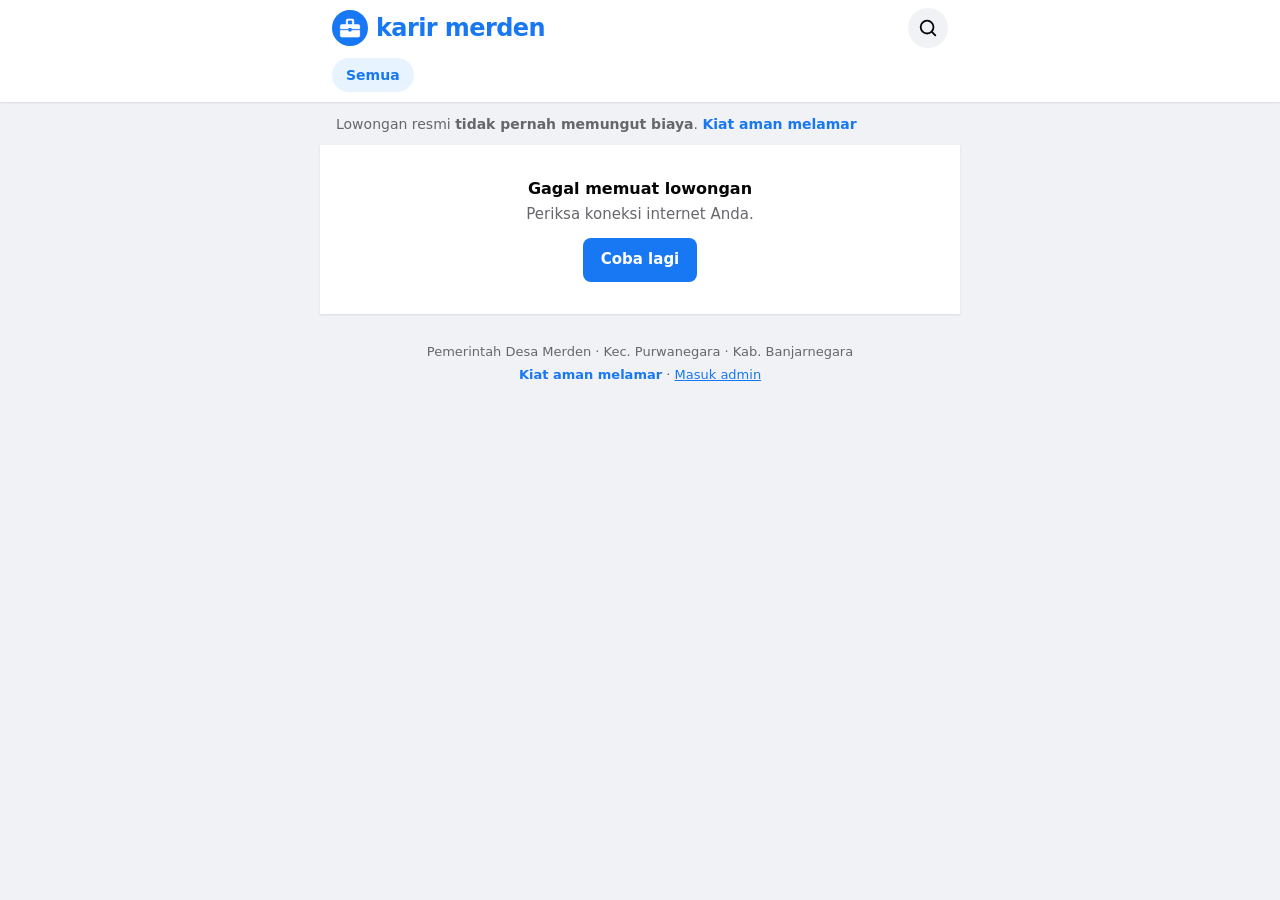
==== commit 7323766c: "Rapikan teks terpotong dan bahasa sesuai KBBI/PUEBI - Nama perusahaan panjang tidak lagi terpotong (" ====
--- a/index.html
+++ b/index.html
@@ -3,19 +3,19 @@
 <head>
   <meta charset="utf-8">
   <meta name="viewport" content="width=device-width, initial-scale=1, viewport-fit=cover">
-  <title>Karir Merden – Info Loker Desa Merden</title>
-  <meta name="description" content="Info lowongan kerja untuk pemuda Desa Merden dan sekitarnya. Gratis, dari Pemerintah Desa Merden.">
+  <title>Karir Merden – Informasi Lowongan Kerja Desa Merden</title>
+  <meta name="description" content="Informasi lowongan kerja bagi pemuda Desa Merden dan sekitarnya. Gratis, dari Pemerintah Desa Merden.">
   <meta name="theme-color" content="#ffffff" media="(prefers-color-scheme: light)">
   <meta name="theme-color" content="#242526" media="(prefers-color-scheme: dark)">
-  <meta property="og:title" content="Karir Merden – Info Loker Desa Merden">
-  <meta property="og:description" content="Lowongan kerja Banjarnegara dan sekitarnya. Dicek admin desa, gratis.">
+  <meta property="og:title" content="Karir Merden – Informasi Lowongan Kerja Desa Merden">
+  <meta property="og:description" content="Lowongan kerja di Banjarnegara dan sekitarnya. Diperiksa admin desa, gratis.">
   <meta property="og:image" content="icons/icon-512.png">
   <link rel="manifest" href="manifest.webmanifest">
   <link rel="icon" type="image/png" sizes="192x192" href="icons/icon-192.png">
   <link rel="apple-touch-icon" href="icons/apple-touch-icon.png">
   <meta name="apple-mobile-web-app-capable" content="yes">
   <meta name="apple-mobile-web-app-title" content="Karir Merden">
-  <link rel="stylesheet" href="style.css?v=20261113e">
+  <link rel="stylesheet" href="style.css?v=20261113f">
 </head>
 <body>
   <header class="topbar">
@@ -24,45 +24,45 @@
         <img class="logo" src="icons/icon-192.png" alt="" width="36" height="36">
         <b>karir merden</b>
       </a>
-      <button type="button" class="pill hidden" data-install>Pasang</button>
+      <button type="button" class="pill hidden" data-install aria-label="Pasang aplikasi">Pasang</button>
       <button type="button" class="round" id="searchBtn" aria-label="Cari lowongan" aria-expanded="false" aria-controls="searchRow">
         <svg viewBox="0 0 24 24" aria-hidden="true"><circle cx="11" cy="11" r="7"/><path d="M20 20l-3.5-3.5"/></svg>
       </button>
     </div>
     <div class="bar-in hidden" id="searchRow">
-      <input type="search" id="q" placeholder="Cari posisi, perusahaan, atau kata lain" aria-label="Cari lowongan" autocomplete="off">
+      <input type="search" id="q" placeholder="Cari posisi, perusahaan, atau kata kunci" aria-label="Cari lowongan" autocomplete="off">
     </div>
     <nav class="chips" id="chips" aria-label="Pilih daerah"></nav>
   </header>
 
   <main class="feed">
-    <p class="safe">Lowongan resmi <b>tidak pernah memungut biaya</b>. <button type="button" class="link" data-tips>Tips aman melamar</button></p>
+    <p class="safe">Lowongan resmi <b>tidak pernah memungut biaya</b>. <button type="button" class="link" data-tips>Kiat aman melamar</button></p>
     <div id="focus"></div>
     <div id="list"></div>
     <div id="more" aria-hidden="true"></div>
     <footer>
       Pemerintah Desa Merden · Kec. Purwanegara · Kab. Banjarnegara<br>
-      <button type="button" class="link" data-tips>Tips aman melamar</button> · <a href="admin.html">Masuk admin</a>
+      <button type="button" class="link" data-tips>Kiat aman melamar</button> · <a href="admin.html">Masuk admin</a>
     </footer>
   </main>
 
-  <div class="lightbox hidden" id="lightbox" role="dialog" aria-modal="true" aria-label="Foto flyer">
+  <div class="lightbox hidden" id="lightbox" role="dialog" aria-modal="true" aria-label="Foto lowongan">
     <button type="button" class="lb-x" id="lbClose" aria-label="Tutup foto">×</button>
     <img id="lbImg" alt="">
   </div>
 
   <div class="sheet hidden" id="tips" role="dialog" aria-modal="true" aria-labelledby="tipsTitle">
     <div class="sheet-in">
-      <h2 id="tipsTitle">Tips aman melamar kerja</h2>
-      <p>Lowongan asli <b>tidak pernah</b> meminta uang. Waspadai jika:</p>
+      <h2 id="tipsTitle">Kiat aman melamar kerja</h2>
+      <p>Lowongan resmi <b>tidak pernah</b> meminta uang. Waspadai jika Anda:</p>
       <ol>
-        <li>Diminta biaya pendaftaran, pelatihan, seragam, medical check-up, atau tiket.</li>
-        <li>Gaji sangat besar untuk syarat yang sangat mudah.</li>
-        <li>Hanya ada nomor WA, tanpa nama perusahaan dan alamat jelas.</li>
-        <li>Langsung "diterima" tanpa wawancara, lalu didesak transfer.</li>
-        <li>Diminta foto KTP, KK, atau data rekening sebelum wawancara resmi.</li>
+        <li>diminta membayar biaya pendaftaran, pelatihan, seragam, pemeriksaan kesehatan, atau tiket;</li>
+        <li>dijanjikan gaji sangat besar dengan syarat yang sangat mudah;</li>
+        <li>hanya diberi nomor WhatsApp, tanpa nama perusahaan dan alamat yang jelas;</li>
+        <li>langsung “diterima” tanpa wawancara, lalu didesak mentransfer uang; atau</li>
+        <li>diminta mengirim foto KTP, KK, atau data rekening sebelum wawancara resmi.</li>
       </ol>
-      <p class="muted">Ragu? Laporkan lewat tombol ⋯ di postingan, atau tanyakan ke kantor desa. Disnaker Banjarnegara: (0286) 591012.</p>
+      <p class="muted">Ragu? Laporkan melalui tombol ··· pada unggahan, atau tanyakan ke kantor desa. Dinas Tenaga Kerja Kabupaten Banjarnegara: (0286) 591012.</p>
       <button type="button" class="btn" data-close>Mengerti</button>
     </div>
   </div>
@@ -71,8 +71,8 @@
     <div class="sheet-in">
       <h2>Pasang di iPhone</h2>
       <ol>
-        <li>Tekan tombol <b>Bagikan</b> di bawah layar Safari.</li>
-        <li>Pilih <b>Tambah ke Layar Utama</b>, lalu <b>Tambah</b>.</li>
+        <li>Ketuk tombol <b>Bagikan</b> di bagian bawah layar Safari.</li>
+        <li>Pilih <b>Tambah ke Layar Utama</b>, lalu ketuk <b>Tambah</b>.</li>
       </ol>
       <button type="button" class="btn" data-close data-ios-x>Mengerti</button>
     </div>
@@ -80,8 +80,8 @@
 
   <div class="toast hidden" id="toast" role="status"></div>
 
-  <script src="config.js?v=20261113e"></script>
-  <script src="pwa.js?v=20261113e"></script>
-  <script src="app.js?v=20261113e"></script>
+  <script src="config.js?v=20261113f"></script>
+  <script src="pwa.js?v=20261113f"></script>
+  <script src="app.js?v=20261113f"></script>
 </body>
 </html>
--- a/style.css
+++ b/style.css
@@ -102,3 +102,11 @@
 .toast { position: fixed; left: 50%; bottom: calc(20px + env(safe-area-inset-bottom)); transform: translateX(-50%); z-index: 60; background: #323232; color: #fff;
   padding: 10px 16px; border-radius: 8px; font-size: 14px; max-width: calc(100% - 32px); }
 .poin { display: block; margin-top: 6px; }
+
+/* ---------- Teks tidak terpotong & ukuran proporsional ---------- */
+.who b { white-space: normal; display: -webkit-box; -webkit-line-clamp: 2; -webkit-box-orient: vertical; line-height: 1.3; }
+.brand b { font-size: clamp(19px, 6.4vw, 24px); }
+.safe { font-size: 14px; line-height: 1.5; }
+.chip { font-size: 14px; }
+.act { font-size: 15px; white-space: nowrap; }
+.txt strong { display: block; line-height: 1.3; }
